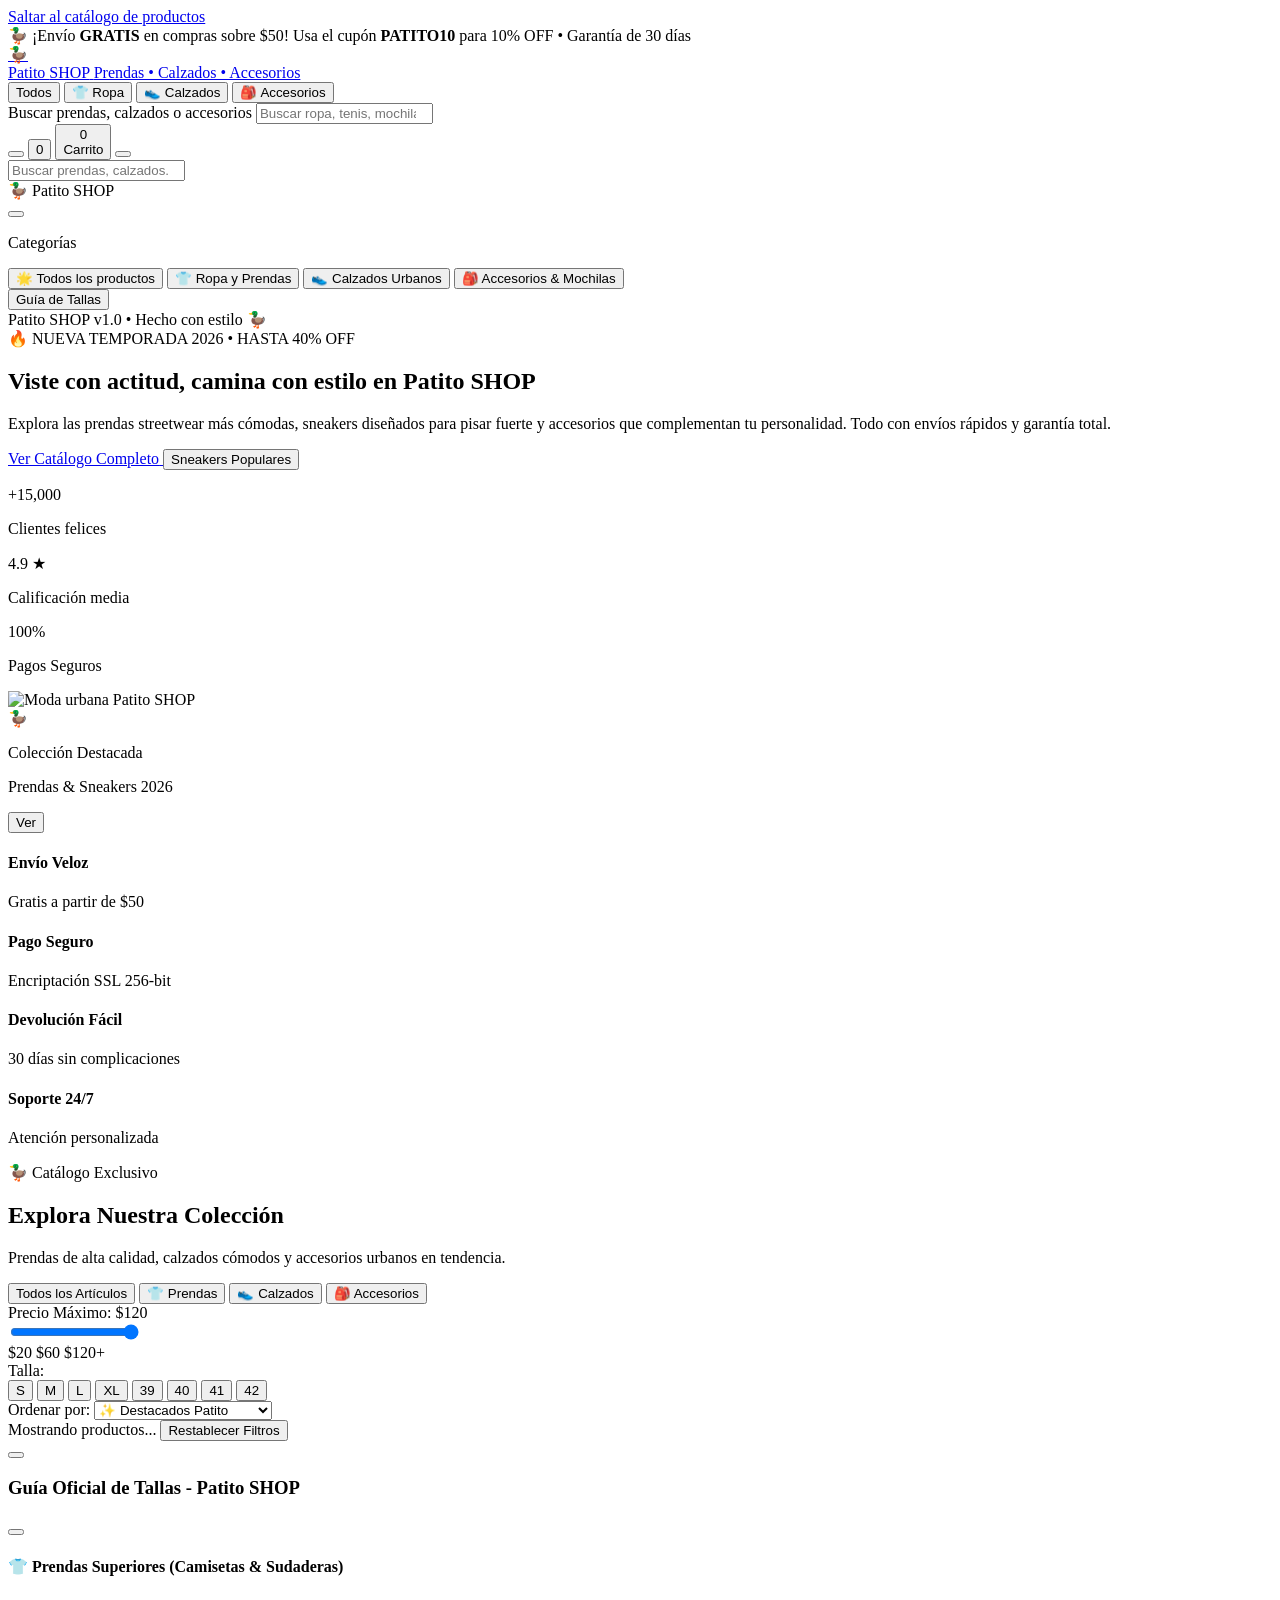
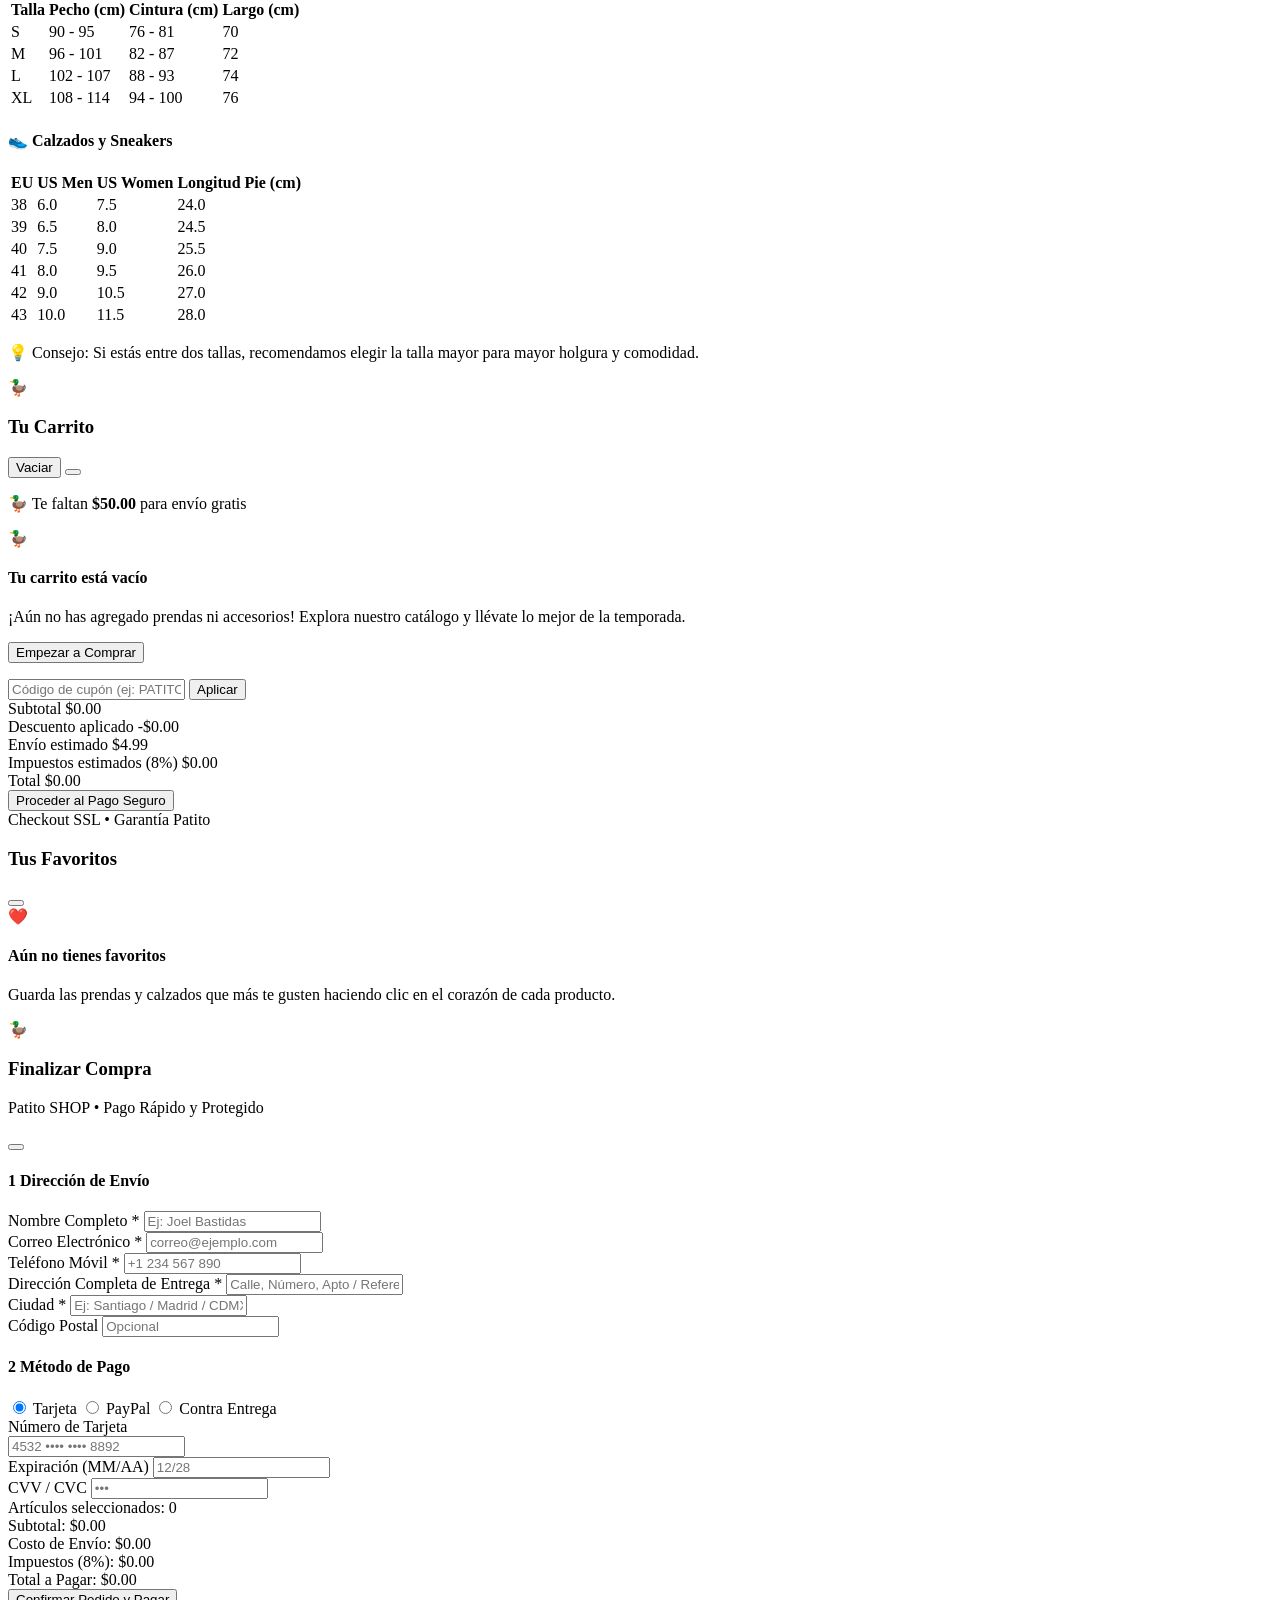
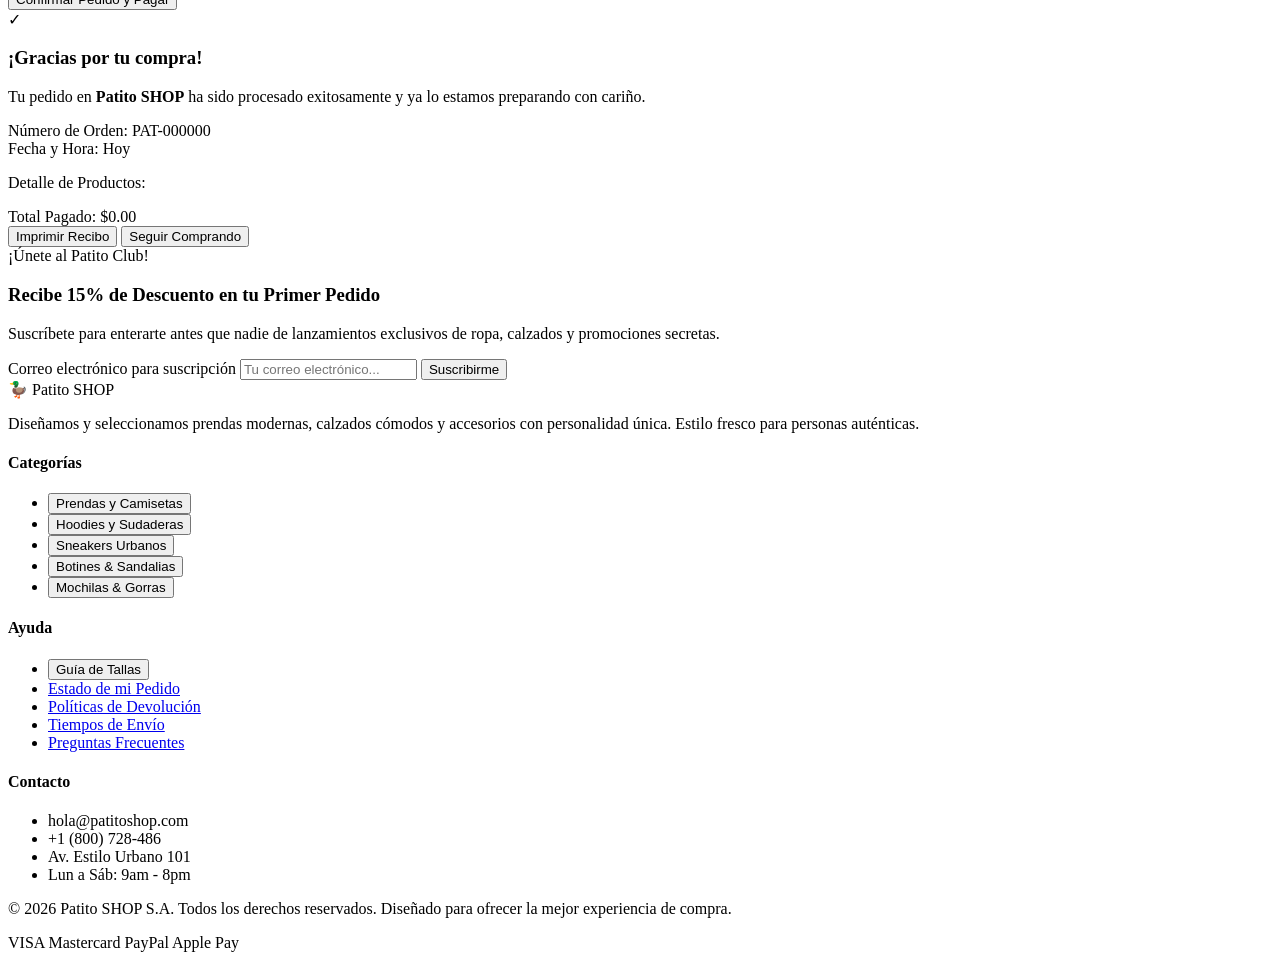
==== index.html @ b453be9c "Add index.html" ====
<!DOCTYPE html>
<html lang="es" class="scroll-smooth">
<head>
  <meta charset="UTF-8">
  <meta name="viewport" content="width=device-width, initial-scale=1.0">
  <title>Patito SHOP | Tienda Oficial de Ropa, Calzados y Accesorios</title>
  <meta name="description" content="Patito SHOP - Tu tienda online moderna, accesible y confiable. Encuentra las mejores prendas, ropa urbana, calzados cómodos y accesorios con envío gratis.">

  <!-- Google Fonts: Plus Jakarta Sans -->
  <link rel="preconnect" href="https://fonts.googleapis.com">
  <link rel="preconnect" href="https://fonts.gstatic.com" crossorigin>
  <link href="https://fonts.googleapis.com/css2?family=Plus+Jakarta+Sans:wght@300;400;500;600;700;800&display=swap" rel="stylesheet">

  <!-- Tailwind CSS CDN con configuración personalizada -->
  <script src="https://cdn.tailwindcss.com"></script>
  <script>
    tailwind.config = {
      darkMode: 'class',
      theme: {
        extend: {
          colors: {
            brand: {
              50: '#fffbeb',
              100: '#fef3c7',
              200: '#fde68a',
              300: '#fcd34d',
              400: '#fbbf24',
              500: '#f59e0b',
              600: '#d97706',
              700: '#b45309',
              800: '#92400e',
              900: '#78350f',
              950: '#451a03'
            }
          },
          fontFamily: {
            sans: ['"Plus Jakarta Sans"', 'system-ui', 'sans-serif']
          }
        }
      }
    }
  </script>

  <!-- Lucide Icons CDN -->
  <script src="https://unpkg.com/lucide@latest"></script>

  <!-- Estilos Customizados -->
  <link rel="stylesheet" href="css/styles.css?v=2">
</head>
<body class="bg-slate-50 dark:bg-slate-950 text-slate-800 dark:text-slate-100 min-h-screen flex flex-col antialiased selection:bg-amber-500 selection:text-slate-950">

  <!-- Enlace de salto para accesibilidad (WCAG) -->
  <a href="#catalogo" class="skip-link">Saltar al catálogo de productos</a>

  <!-- Barra de Anuncios Superior -->
  <aside class="bg-amber-500 text-slate-950 py-2 px-4 text-xs font-black tracking-wide text-center uppercase flex items-center justify-center gap-2 relative z-50 shadow-sm" aria-label="Aviso promocional">
    <span class="inline-block animate-bounce">🦆</span>
    <span>¡Envío <strong>GRATIS</strong> en compras sobre $50! Usa el cupón <strong>PATITO10</strong> para 10% OFF</span>
    <span class="hidden md:inline-block">• Garantía de 30 días</span>
  </aside>

  <!-- Header y Navegación Principal -->
  <header class="sticky top-0 z-40 bg-white/90 dark:bg-slate-900/90 backdrop-blur-md border-b border-slate-200/80 dark:border-slate-800 transition-colors">
    <div class="max-w-7xl mx-auto px-4 sm:px-6 lg:px-8">
      <div class="flex items-center justify-between h-20 gap-4">
        
        <!-- Logo de Marca -->
        <a href="#" class="logo-container flex items-center gap-3 shrink-0 group focus:outline-none focus:ring-2 focus:ring-amber-500 rounded-xl p-1" aria-label="Patito SHOP Inicio">
          <div class="w-11 h-11 rounded-2xl bg-amber-500 flex items-center justify-center text-2xl shadow-lg shadow-amber-500/25 group-hover:scale-105 transition-transform">
            <span class="duck-icon">🦆</span>
          </div>
          <div class="flex flex-col">
            <span class="text-xl font-black tracking-tight text-slate-900 dark:text-white leading-none">
              Patito <span class="text-amber-500">SHOP</span>
            </span>
            <span class="text-[10px] font-bold text-slate-400 dark:text-slate-500 uppercase tracking-widest mt-0.5">
              Prendas • Calzados • Accesorios
            </span>
          </div>
        </a>

        <!-- Enlaces de Navegación de Categorías (Desktop) -->
        <nav class="hidden md:flex items-center gap-1 lg:gap-2" aria-label="Navegación por categorías">
          <button type="button" onclick="setCategoryFilter('all')" class="cat-pill-btn px-4 py-2 rounded-xl text-sm font-bold bg-amber-500 text-slate-950 shadow-sm transition" data-cat="all">
            Todos
          </button>
          <button type="button" onclick="setCategoryFilter('ropa')" class="cat-pill-btn px-4 py-2 rounded-xl text-sm font-semibold text-slate-600 dark:text-slate-300 hover:text-amber-600 dark:hover:text-amber-400 transition" data-cat="ropa">
            👕 Ropa
          </button>
          <button type="button" onclick="setCategoryFilter('calzados')" class="cat-pill-btn px-4 py-2 rounded-xl text-sm font-semibold text-slate-600 dark:text-slate-300 hover:text-amber-600 dark:hover:text-amber-400 transition" data-cat="calzados">
            👟 Calzados
          </button>
          <button type="button" onclick="setCategoryFilter('accesorios')" class="cat-pill-btn px-4 py-2 rounded-xl text-sm font-semibold text-slate-600 dark:text-slate-300 hover:text-amber-600 dark:hover:text-amber-400 transition" data-cat="accesorios">
            🎒 Accesorios
          </button>
        </nav>

        <!-- Barra de Búsqueda Interactiva -->
        <div class="hidden sm:flex items-center flex-1 max-w-xs lg:max-w-sm relative">
          <label for="nav-search-input" class="sr-only">Buscar prendas, calzados o accesorios</label>
          <i data-lucide="search" class="w-4 h-4 text-slate-400 absolute left-3.5 pointer-events-none"></i>
          <input 
            type="search" 
            id="nav-search-input" 
            placeholder="Buscar ropa, tenis, mochilas..." 
            class="w-full pl-10 pr-4 py-2.5 bg-slate-100 dark:bg-slate-800 border-none rounded-xl text-xs md:text-sm text-slate-900 dark:text-white placeholder:text-slate-400 focus:ring-2 focus:ring-amber-500 transition outline-none"
          />
        </div>

        <!-- Acciones: Tema, Favoritos, Carrito, Móvil -->
        <div class="flex items-center gap-2 sm:gap-3">
          
          <!-- Botón Tema Oscuro/Claro -->
          <button 
            type="button" 
            onclick="toggleTheme()" 
            class="w-10 h-10 rounded-xl bg-slate-100 dark:bg-slate-800 text-slate-600 dark:text-slate-300 hover:bg-slate-200 dark:hover:bg-slate-700 flex items-center justify-center transition focus:ring-2 focus:ring-amber-500" 
            aria-label="Cambiar tema claro u oscuro"
          >
            <i data-lucide="moon" class="w-5 h-5 hidden dark:block text-amber-400"></i>
            <i data-lucide="sun" class="w-5 h-5 block dark:hidden text-amber-500"></i>
          </button>

          <!-- Botón Lista de Deseos / Favoritos -->
          <button 
            type="button" 
            onclick="openWishlistDrawer()" 
            class="w-10 h-10 rounded-xl bg-slate-100 dark:bg-slate-800 text-slate-600 dark:text-slate-300 hover:bg-slate-200 dark:hover:bg-slate-700 flex items-center justify-center transition relative focus:ring-2 focus:ring-amber-500" 
            aria-label="Ver lista de favoritos"
          >
            <i data-lucide="heart" class="w-5 h-5"></i>
            <span id="wishlist-count-badge" class="hidden absolute -top-1.5 -right-1.5 bg-rose-500 text-white text-[10px] font-black w-5 h-5 rounded-full items-center justify-center shadow-md">
              0
            </span>
          </button>

          <!-- Botón del Carrito de Compras -->
          <button 
            type="button" 
            onclick="openCartDrawer()" 
            class="flex items-center gap-2.5 px-3.5 py-2.5 rounded-xl bg-amber-500 hover:bg-amber-400 text-slate-950 font-bold text-sm shadow-md shadow-amber-500/20 transition-all hover:scale-105 focus:ring-2 focus:ring-amber-400" 
            aria-label="Abrir carrito de compras"
          >
            <div class="relative">
              <i data-lucide="shopping-bag" class="w-5 h-5"></i>
              <span id="cart-count-badge" class="hidden absolute -top-2 -right-2 bg-slate-950 text-amber-400 text-[10px] font-black w-4 h-4 rounded-full items-center justify-center">
                0
              </span>
            </div>
            <span class="hidden sm:inline">Carrito</span>
          </button>

          <!-- Botón Menú Móvil -->
          <button 
            type="button" 
            onclick="toggleMobileMenu()" 
            class="md:hidden w-10 h-10 rounded-xl bg-slate-100 dark:bg-slate-800 text-slate-700 dark:text-slate-300 flex items-center justify-center hover:bg-slate-200 transition focus:ring-2 focus:ring-amber-500" 
            aria-label="Abrir menú de navegación"
          >
            <i data-lucide="menu" class="w-5 h-5"></i>
          </button>

        </div>
      </div>

      <!-- Barra de búsqueda móvil secundaria -->
      <div class="sm:hidden pb-3">
        <div class="relative">
          <i data-lucide="search" class="w-4 h-4 text-slate-400 absolute left-3.5 top-3 pointer-events-none"></i>
          <input 
            type="search" 
            placeholder="Buscar prendas, calzados..." 
            oninput="AppState.filters.search = this.value; applyFilters();"
            class="w-full pl-10 pr-4 py-2.5 bg-slate-100 dark:bg-slate-800 border-none rounded-xl text-xs text-slate-900 dark:text-white placeholder:text-slate-400 focus:ring-2 focus:ring-amber-500 outline-none"
          />
        </div>
      </div>
    </div>
  </header>

  <!-- Menú Móvil Drawer -->
  <div id="mobile-menu-drawer" class="drawer-backdrop fixed inset-0 z-50 bg-slate-950/60 backdrop-blur-sm" onclick="if(event.target === this) closeMobileMenu();">
    <div class="drawer-panel absolute top-0 right-0 w-80 max-w-full h-full bg-white dark:bg-slate-900 shadow-2xl p-6 flex flex-col">
      <div class="flex items-center justify-between pb-6 border-b border-slate-200 dark:border-slate-800">
        <div class="flex items-center gap-2">
          <span class="text-2xl">🦆</span>
          <span class="font-black text-lg text-slate-900 dark:text-white">Patito SHOP</span>
        </div>
        <button type="button" onclick="closeMobileMenu()" class="w-9 h-9 rounded-xl bg-slate-100 dark:bg-slate-800 flex items-center justify-center text-slate-500 hover:text-slate-900 dark:hover:text-white transition">
          <i data-lucide="x" class="w-5 h-5"></i>
        </button>
      </div>

      <nav class="py-6 space-y-2 flex-1" aria-label="Menú móvil">
        <p class="text-xs font-bold text-slate-400 uppercase tracking-wider mb-2">Categorías</p>
        <button type="button" onclick="setCategoryFilter('all'); closeMobileMenu();" class="w-full flex items-center justify-between p-3 rounded-xl font-bold text-slate-800 dark:text-slate-200 hover:bg-amber-50 dark:hover:bg-slate-800 transition">
          <span>🌟 Todos los productos</span>
          <i data-lucide="chevron-right" class="w-4 h-4 text-slate-400"></i>
        </button>
        <button type="button" onclick="setCategoryFilter('ropa'); closeMobileMenu();" class="w-full flex items-center justify-between p-3 rounded-xl font-bold text-slate-800 dark:text-slate-200 hover:bg-amber-50 dark:hover:bg-slate-800 transition">
          <span>👕 Ropa y Prendas</span>
          <i data-lucide="chevron-right" class="w-4 h-4 text-slate-400"></i>
        </button>
        <button type="button" onclick="setCategoryFilter('calzados'); closeMobileMenu();" class="w-full flex items-center justify-between p-3 rounded-xl font-bold text-slate-800 dark:text-slate-200 hover:bg-amber-50 dark:hover:bg-slate-800 transition">
          <span>👟 Calzados Urbanos</span>
          <i data-lucide="chevron-right" class="w-4 h-4 text-slate-400"></i>
        </button>
        <button type="button" onclick="setCategoryFilter('accesorios'); closeMobileMenu();" class="w-full flex items-center justify-between p-3 rounded-xl font-bold text-slate-800 dark:text-slate-200 hover:bg-amber-50 dark:hover:bg-slate-800 transition">
          <span>🎒 Accesorios & Mochilas</span>
          <i data-lucide="chevron-right" class="w-4 h-4 text-slate-400"></i>
        </button>
      </nav>

      <div class="pt-6 border-t border-slate-200 dark:border-slate-800 space-y-3">
        <button type="button" onclick="openSizeGuideModal(); closeMobileMenu();" class="w-full py-2.5 px-4 rounded-xl text-xs font-bold bg-slate-100 dark:bg-slate-800 text-slate-700 dark:text-slate-300 flex items-center justify-center gap-2">
          <i data-lucide="ruler" class="w-4 h-4"></i> Guía de Tallas
        </button>
        <div class="text-xs text-center text-slate-400">
          Patito SHOP v1.0 • Hecho con estilo 🦆
        </div>
      </div>
    </div>
  </div>

  <!-- HERO SECTION CON BANNER VIBRANTE -->
  <section class="relative overflow-hidden bg-gradient-to-b from-amber-50 via-white to-slate-50 dark:from-slate-900 dark:via-slate-900/90 dark:to-slate-950 py-12 lg:py-20 border-b border-slate-200/60 dark:border-slate-800">
    <div class="max-w-7xl mx-auto px-4 sm:px-6 lg:px-8 relative z-10">
      <div class="grid grid-cols-1 lg:grid-cols-12 gap-12 items-center">
        
        <!-- Contenido Hero -->
        <div class="lg:col-span-7 space-y-6 text-center lg:text-left">
          <div class="inline-flex items-center gap-2 px-4 py-1.5 rounded-full bg-amber-100 dark:bg-amber-950/60 border border-amber-300 dark:border-amber-700 text-amber-800 dark:text-amber-300 text-xs font-black uppercase tracking-wider shadow-sm pulse-badge">
            <span>🔥 NUEVA TEMPORADA 2026</span>
            <span>•</span>
            <span>HASTA 40% OFF</span>
          </div>

          <h1 class="text-4xl sm:text-5xl lg:text-6xl font-black text-slate-900 dark:text-white tracking-tight leading-[1.1]">
            Viste con actitud, camina con estilo en <span class="text-amber-500 underline decoration-wavy decoration-amber-400">Patito SHOP</span>
          </h1>

          <p class="text-base sm:text-lg text-slate-600 dark:text-slate-300 max-w-2xl mx-auto lg:mx-0 leading-relaxed font-normal">
            Explora las prendas streetwear más cómodas, sneakers diseñados para pisar fuerte y accesorios que complementan tu personalidad. Todo con envíos rápidos y garantía total.
          </p>

          <!-- Acciones Rápidas -->
          <div class="flex flex-wrap items-center justify-center lg:justify-start gap-3 sm:gap-4 pt-2">
            <a href="#catalogo" class="px-7 py-4 bg-amber-500 hover:bg-amber-400 text-slate-950 font-black rounded-2xl shadow-xl shadow-amber-500/25 hover:shadow-amber-500/40 hover:-translate-y-0.5 transition-all flex items-center gap-2 text-sm sm:text-base">
              <span>Ver Catálogo Completo</span>
              <i data-lucide="arrow-down" class="w-4 h-4"></i>
            </a>
            <button type="button" onclick="setCategoryFilter('calzados')" class="px-6 py-4 bg-white dark:bg-slate-800 hover:bg-slate-100 dark:hover:bg-slate-700 text-slate-900 dark:text-white font-bold rounded-2xl border border-slate-200 dark:border-slate-700 shadow-sm transition text-sm sm:text-base flex items-center gap-2">
              <span>Sneakers Populares</span>
              <i data-lucide="sparkles" class="w-4 h-4 text-amber-500"></i>
            </button>
          </div>

          <!-- Métricas de Confianza -->
          <div class="pt-6 border-t border-slate-200/80 dark:border-slate-800 grid grid-cols-3 gap-4 max-w-lg mx-auto lg:mx-0">
            <div>
              <p class="text-2xl font-black text-slate-900 dark:text-white">+15,000</p>
              <p class="text-xs text-slate-500 dark:text-slate-400">Clientes felices</p>
            </div>
            <div>
              <p class="text-2xl font-black text-slate-900 dark:text-white">4.9 ★</p>
              <p class="text-xs text-slate-500 dark:text-slate-400">Calificación media</p>
            </div>
            <div>
              <p class="text-2xl font-black text-slate-900 dark:text-white">100%</p>
              <p class="text-xs text-slate-500 dark:text-slate-400">Pagos Seguros</p>
            </div>
          </div>
        </div>

        <!-- Banner Visual / Showcase -->
        <div class="lg:col-span-5 relative">
          <div class="relative mx-auto max-w-md lg:max-w-none">
            <!-- Glow decorativo -->
            <div class="absolute -inset-4 bg-gradient-to-r from-amber-400 to-amber-600 rounded-3xl blur-2xl opacity-20 dark:opacity-30"></div>
            
            <div class="relative rounded-3xl overflow-hidden shadow-2xl border border-white/40 dark:border-slate-700 bg-white dark:bg-slate-800 aspect-[4/5]">
              <img 
                src="https://images.unsplash.com/photo-1515886657613-9f3515b0c78f?auto=format&fit=crop&w=900&q=80" 
                alt="Moda urbana Patito SHOP" 
                class="w-full h-full object-cover"
              >
              
              <!-- Tarjeta flotante interactiva -->
              <div class="absolute bottom-5 inset-x-5 p-4 rounded-2xl glass-panel shadow-xl flex items-center gap-3">
                <div class="w-12 h-12 rounded-xl bg-amber-500 text-slate-950 flex items-center justify-center text-xl shrink-0 font-black">
                  🦆
                </div>
                <div class="flex-1 min-w-0">
                  <p class="text-xs font-bold text-amber-600 dark:text-amber-400 uppercase">Colección Destacada</p>
                  <p class="text-sm font-black text-slate-900 dark:text-white truncate">Prendas & Sneakers 2026</p>
                </div>
                <button type="button" onclick="setCategoryFilter('ropa')" class="px-3 py-1.5 bg-slate-900 dark:bg-white text-white dark:text-slate-900 text-xs font-bold rounded-xl hover:scale-105 transition shrink-0">
                  Ver
                </button>
              </div>
            </div>
          </div>
        </div>

      </div>
    </div>
  </section>

  <!-- BARRA DE BENEFICIOS / PROPUESTAS DE VALOR -->
  <section class="bg-white dark:bg-slate-900 py-8 border-b border-slate-200/80 dark:border-slate-800" aria-label="Beneficios de comprar en Patito SHOP">
    <div class="max-w-7xl mx-auto px-4 sm:px-6 lg:px-8">
      <div class="grid grid-cols-2 md:grid-cols-4 gap-6">
        
        <div class="flex items-center gap-3.5 p-3 rounded-2xl hover:bg-slate-50 dark:hover:bg-slate-800/50 transition">
          <div class="w-12 h-12 rounded-2xl bg-amber-100 dark:bg-amber-950/60 text-amber-600 dark:text-amber-400 flex items-center justify-center shrink-0">
            <i data-lucide="truck" class="w-6 h-6"></i>
          </div>
          <div>
            <h4 class="text-sm font-bold text-slate-900 dark:text-white">Envío Veloz</h4>
            <p class="text-xs text-slate-500 dark:text-slate-400">Gratis a partir de $50</p>
          </div>
        </div>

        <div class="flex items-center gap-3.5 p-3 rounded-2xl hover:bg-slate-50 dark:hover:bg-slate-800/50 transition">
          <div class="w-12 h-12 rounded-2xl bg-emerald-100 dark:bg-emerald-950/60 text-emerald-600 dark:text-emerald-400 flex items-center justify-center shrink-0">
            <i data-lucide="shield-check" class="w-6 h-6"></i>
          </div>
          <div>
            <h4 class="text-sm font-bold text-slate-900 dark:text-white">Pago Seguro</h4>
            <p class="text-xs text-slate-500 dark:text-slate-400">Encriptación SSL 256-bit</p>
          </div>
        </div>

        <div class="flex items-center gap-3.5 p-3 rounded-2xl hover:bg-slate-50 dark:hover:bg-slate-800/50 transition">
          <div class="w-12 h-12 rounded-2xl bg-indigo-100 dark:bg-indigo-950/60 text-indigo-600 dark:text-indigo-400 flex items-center justify-center shrink-0">
            <i data-lucide="rotate-ccw" class="w-6 h-6"></i>
          </div>
          <div>
            <h4 class="text-sm font-bold text-slate-900 dark:text-white">Devolución Fácil</h4>
            <p class="text-xs text-slate-500 dark:text-slate-400">30 días sin complicaciones</p>
          </div>
        </div>

        <div class="flex items-center gap-3.5 p-3 rounded-2xl hover:bg-slate-50 dark:hover:bg-slate-800/50 transition">
          <div class="w-12 h-12 rounded-2xl bg-rose-100 dark:bg-rose-950/60 text-rose-600 dark:text-rose-400 flex items-center justify-center shrink-0">
            <i data-lucide="headphones" class="w-6 h-6"></i>
          </div>
          <div>
            <h4 class="text-sm font-bold text-slate-900 dark:text-white">Soporte 24/7</h4>
            <p class="text-xs text-slate-500 dark:text-slate-400">Atención personalizada</p>
          </div>
        </div>

      </div>
    </div>
  </section>

  <!-- CATÁLOGO PRINCIPAL Y FILTROS -->
  <main id="catalogo" class="flex-1 py-12 max-w-7xl mx-auto px-4 sm:px-6 lg:px-8 w-full">
    
    <!-- Encabezado de Sección -->
    <div class="flex flex-col md:flex-row md:items-end justify-between gap-6 mb-8">
      <div>
        <div class="flex items-center gap-2 text-amber-600 dark:text-amber-400 text-xs font-black uppercase tracking-wider mb-1">
          <span>🦆 Catálogo Exclusivo</span>
        </div>
        <h2 class="text-3xl font-black text-slate-900 dark:text-white tracking-tight">Explora Nuestra Colección</h2>
        <p class="text-sm text-slate-500 dark:text-slate-400 mt-1">Prendas de alta calidad, calzados cómodos y accesorios urbanos en tendencia.</p>
      </div>

      <!-- Barra de Filtros Rápidos de Categoría -->
      <div class="flex flex-wrap items-center gap-2">
        <button type="button" onclick="setCategoryFilter('all')" class="cat-pill-btn px-4 py-2 rounded-xl text-xs sm:text-sm font-bold bg-amber-500 text-slate-950 shadow-sm transition" data-cat="all">
          Todos los Artículos
        </button>
        <button type="button" onclick="setCategoryFilter('ropa')" class="cat-pill-btn px-4 py-2 rounded-xl text-xs sm:text-sm font-semibold bg-white dark:bg-slate-800 text-slate-600 dark:text-slate-300 border border-slate-200 dark:border-slate-700 hover:border-amber-500 transition" data-cat="ropa">
          👕 Prendas
        </button>
        <button type="button" onclick="setCategoryFilter('calzados')" class="cat-pill-btn px-4 py-2 rounded-xl text-xs sm:text-sm font-semibold bg-white dark:bg-slate-800 text-slate-600 dark:text-slate-300 border border-slate-200 dark:border-slate-700 hover:border-amber-500 transition" data-cat="calzados">
          👟 Calzados
        </button>
        <button type="button" onclick="setCategoryFilter('accesorios')" class="cat-pill-btn px-4 py-2 rounded-xl text-xs sm:text-sm font-semibold bg-white dark:bg-slate-800 text-slate-600 dark:text-slate-300 border border-slate-200 dark:border-slate-700 hover:border-amber-500 transition" data-cat="accesorios">
          🎒 Accesorios
        </button>
      </div>
    </div>

    <!-- Barra de Filtros Avanzados (Precio, Tallas, Ordenamiento) -->
    <div class="bg-white dark:bg-slate-900 p-5 rounded-2xl border border-slate-200/80 dark:border-slate-800 mb-8 shadow-sm space-y-4">
      <div class="grid grid-cols-1 md:grid-cols-12 gap-5 items-center">
        
        <!-- Filtro Rango de Precio -->
        <div class="md:col-span-4">
          <div class="flex items-center justify-between text-xs font-bold text-slate-700 dark:text-slate-300 mb-2">
            <span>Precio Máximo:</span>
            <span id="filter-price-value" class="text-amber-600 dark:text-amber-400 font-black text-sm">$120</span>
          </div>
          <input 
            type="range" 
            id="filter-price-slider" 
            min="20" 
            max="120" 
            value="120" 
            step="5" 
            class="w-full accent-amber-500 cursor-pointer"
            aria-label="Filtrar por precio máximo"
          />
          <div class="flex justify-between text-[11px] text-slate-400 mt-1">
            <span>$20</span>
            <span>$60</span>
            <span>$120+</span>
          </div>
        </div>

        <!-- Filtro por Tallas -->
        <div class="md:col-span-5">
          <label class="block text-xs font-bold text-slate-700 dark:text-slate-300 mb-2">Talla:</label>
          <div class="flex flex-wrap gap-1.5">
            <button type="button" onclick="setSizeFilter('S', this)" class="filter-size-btn px-2.5 py-1 rounded-lg border border-slate-200 dark:border-slate-700 text-xs font-semibold hover:border-amber-500 transition">S</button>
            <button type="button" onclick="setSizeFilter('M', this)" class="filter-size-btn px-2.5 py-1 rounded-lg border border-slate-200 dark:border-slate-700 text-xs font-semibold hover:border-amber-500 transition">M</button>
            <button type="button" onclick="setSizeFilter('L', this)" class="filter-size-btn px-2.5 py-1 rounded-lg border border-slate-200 dark:border-slate-700 text-xs font-semibold hover:border-amber-500 transition">L</button>
            <button type="button" onclick="setSizeFilter('XL', this)" class="filter-size-btn px-2.5 py-1 rounded-lg border border-slate-200 dark:border-slate-700 text-xs font-semibold hover:border-amber-500 transition">XL</button>
            <button type="button" onclick="setSizeFilter('39', this)" class="filter-size-btn px-2.5 py-1 rounded-lg border border-slate-200 dark:border-slate-700 text-xs font-semibold hover:border-amber-500 transition">39</button>
            <button type="button" onclick="setSizeFilter('40', this)" class="filter-size-btn px-2.5 py-1 rounded-lg border border-slate-200 dark:border-slate-700 text-xs font-semibold hover:border-amber-500 transition">40</button>
            <button type="button" onclick="setSizeFilter('41', this)" class="filter-size-btn px-2.5 py-1 rounded-lg border border-slate-200 dark:border-slate-700 text-xs font-semibold hover:border-amber-500 transition">41</button>
            <button type="button" onclick="setSizeFilter('42', this)" class="filter-size-btn px-2.5 py-1 rounded-lg border border-slate-200 dark:border-slate-700 text-xs font-semibold hover:border-amber-500 transition">42</button>
          </div>
        </div>

        <!-- Ordenamiento -->
        <div class="md:col-span-3">
          <label for="filter-sort-select" class="block text-xs font-bold text-slate-700 dark:text-slate-300 mb-2">Ordenar por:</label>
          <select 
            id="filter-sort-select" 
            class="w-full px-3 py-2 bg-slate-50 dark:bg-slate-800 border border-slate-200 dark:border-slate-700 rounded-xl text-xs font-semibold text-slate-900 dark:text-white outline-none focus:ring-2 focus:ring-amber-500"
          >
            <option value="featured">✨ Destacados Patito</option>
            <option value="price-asc">💵 Precio: Menor a Mayor</option>
            <option value="price-desc">💎 Precio: Mayor a Menor</option>
            <option value="rating">⭐ Mejor Calificados</option>
            <option value="newest">🆕 Más Nuevos</option>
          </select>
        </div>

      </div>

      <!-- Barra de estado y limpiar filtros -->
      <div class="pt-3 border-t border-slate-100 dark:border-slate-800 flex items-center justify-between text-xs">
        <span id="products-count" class="font-bold text-slate-500 dark:text-slate-400">Mostrando productos...</span>
        <button type="button" onclick="resetFilters()" class="text-amber-600 dark:text-amber-400 font-bold hover:underline flex items-center gap-1">
          <i data-lucide="rotate-ccw" class="w-3.5 h-3.5"></i> Restablecer Filtros
        </button>
      </div>
    </div>

    <!-- CUADRÍCULA DE PRODUCTOS RESPONSIVE -->
    <div id="products-grid" class="grid grid-cols-1 sm:grid-cols-2 lg:grid-cols-3 xl:grid-cols-4 gap-6">
      <!-- Inyectado dinámicamente mediante renderProducts() en app.js -->
    </div>

  </main>

  <!-- MODAL: VISTA RÁPIDA DE PRODUCTO -->
  <div id="quick-view-modal" class="modal-backdrop fixed inset-0 z-50 bg-slate-950/70 backdrop-blur-sm flex items-center justify-center p-4 overflow-y-auto" onclick="if(event.target === this) closeQuickView();" role="dialog" aria-modal="true" aria-labelledby="quick-view-title">
    <div class="modal-container bg-white dark:bg-slate-900 rounded-3xl max-w-4xl w-full p-6 md:p-8 relative shadow-2xl border border-slate-200/80 dark:border-slate-800 my-8">
      
      <!-- Botón de Cerrar Modal -->
      <button 
        type="button" 
        onclick="closeQuickView()" 
        class="absolute top-5 right-5 w-9 h-9 rounded-full bg-slate-100 dark:bg-slate-800 text-slate-500 hover:text-slate-950 dark:hover:text-white flex items-center justify-center transition hover:rotate-90"
        aria-label="Cerrar vista rápida"
      >
        <i data-lucide="x" class="w-5 h-5"></i>
      </button>

      <div id="quick-view-content">
        <!-- Renderizado dinámico en app.js -->
      </div>
    </div>
  </div>

  <!-- MODAL: GUÍA DE TALLAS -->
  <div id="size-guide-modal" class="modal-backdrop fixed inset-0 z-50 bg-slate-950/70 backdrop-blur-sm flex items-center justify-center p-4 overflow-y-auto" onclick="if(event.target === this) closeSizeGuideModal();" role="dialog" aria-modal="true">
    <div class="modal-container bg-white dark:bg-slate-900 rounded-3xl max-w-2xl w-full p-6 md:p-8 relative shadow-2xl border border-slate-200/80 dark:border-slate-800">
      
      <div class="flex items-center justify-between pb-4 border-b border-slate-100 dark:border-slate-800 mb-6">
        <div class="flex items-center gap-2">
          <i data-lucide="ruler" class="w-5 h-5 text-amber-500"></i>
          <h3 class="text-xl font-bold text-slate-900 dark:text-white">Guía Oficial de Tallas - Patito SHOP</h3>
        </div>
        <button type="button" onclick="closeSizeGuideModal()" class="w-8 h-8 rounded-full bg-slate-100 dark:bg-slate-800 text-slate-400 hover:text-slate-900 dark:hover:text-white flex items-center justify-center transition">
          <i data-lucide="x" class="w-4 h-4"></i>
        </button>
      </div>

      <div class="space-y-6 text-xs text-slate-600 dark:text-slate-300">
        <div>
          <h4 class="font-bold text-sm text-slate-900 dark:text-white mb-2">👕 Prendas Superiores (Camisetas & Sudaderas)</h4>
          <div class="overflow-x-auto">
            <table class="w-full text-left border-collapse">
              <thead>
                <tr class="bg-slate-100 dark:bg-slate-800 text-slate-700 dark:text-slate-200">
                  <th class="p-2.5 rounded-l-lg">Talla</th>
                  <th class="p-2.5">Pecho (cm)</th>
                  <th class="p-2.5">Cintura (cm)</th>
                  <th class="p-2.5 rounded-r-lg">Largo (cm)</th>
                </tr>
              </thead>
              <tbody class="divide-y divide-slate-100 dark:divide-slate-800">
                <tr><td class="p-2.5 font-bold">S</td><td class="p-2.5">90 - 95</td><td class="p-2.5">76 - 81</td><td class="p-2.5">70</td></tr>
                <tr><td class="p-2.5 font-bold">M</td><td class="p-2.5">96 - 101</td><td class="p-2.5">82 - 87</td><td class="p-2.5">72</td></tr>
                <tr><td class="p-2.5 font-bold">L</td><td class="p-2.5">102 - 107</td><td class="p-2.5">88 - 93</td><td class="p-2.5">74</td></tr>
                <tr><td class="p-2.5 font-bold">XL</td><td class="p-2.5">108 - 114</td><td class="p-2.5">94 - 100</td><td class="p-2.5">76</td></tr>
              </tbody>
            </table>
          </div>
        </div>

        <div>
          <h4 class="font-bold text-sm text-slate-900 dark:text-white mb-2">👟 Calzados y Sneakers</h4>
          <div class="overflow-x-auto">
            <table class="w-full text-left border-collapse">
              <thead>
                <tr class="bg-slate-100 dark:bg-slate-800 text-slate-700 dark:text-slate-200">
                  <th class="p-2.5 rounded-l-lg">EU</th>
                  <th class="p-2.5">US Men</th>
                  <th class="p-2.5">US Women</th>
                  <th class="p-2.5 rounded-r-lg">Longitud Pie (cm)</th>
                </tr>
              </thead>
              <tbody class="divide-y divide-slate-100 dark:divide-slate-800">
                <tr><td class="p-2.5 font-bold">38</td><td class="p-2.5">6.0</td><td class="p-2.5">7.5</td><td class="p-2.5">24.0</td></tr>
                <tr><td class="p-2.5 font-bold">39</td><td class="p-2.5">6.5</td><td class="p-2.5">8.0</td><td class="p-2.5">24.5</td></tr>
                <tr><td class="p-2.5 font-bold">40</td><td class="p-2.5">7.5</td><td class="p-2.5">9.0</td><td class="p-2.5">25.5</td></tr>
                <tr><td class="p-2.5 font-bold">41</td><td class="p-2.5">8.0</td><td class="p-2.5">9.5</td><td class="p-2.5">26.0</td></tr>
                <tr><td class="p-2.5 font-bold">42</td><td class="p-2.5">9.0</td><td class="p-2.5">10.5</td><td class="p-2.5">27.0</td></tr>
                <tr><td class="p-2.5 font-bold">43</td><td class="p-2.5">10.0</td><td class="p-2.5">11.5</td><td class="p-2.5">28.0</td></tr>
              </tbody>
            </table>
          </div>
        </div>

        <p class="text-[11px] text-slate-400 italic">
          💡 Consejo: Si estás entre dos tallas, recomendamos elegir la talla mayor para mayor holgura y comodidad.
        </p>
      </div>

    </div>
  </div>

  <!-- DRAWER: CARRITO DE COMPRAS INTERACTIVO -->
  <aside id="cart-drawer" class="drawer-backdrop fixed inset-0 z-50 bg-slate-950/60 backdrop-blur-sm" onclick="if(event.target === this) closeCartDrawer();" role="dialog" aria-modal="true" aria-label="Carrito de compras">
    <div class="drawer-panel absolute top-0 right-0 w-full max-w-md h-full bg-slate-50 dark:bg-slate-900 shadow-2xl flex flex-col">
      
      <!-- Encabezado del Carrito -->
      <div class="p-5 bg-white dark:bg-slate-900 border-b border-slate-200/80 dark:border-slate-800 flex items-center justify-between">
        <div class="flex items-center gap-2">
          <div class="w-8 h-8 rounded-lg bg-amber-500 text-slate-950 flex items-center justify-center font-bold">
            🦆
          </div>
          <h3 class="text-lg font-black text-slate-900 dark:text-white">Tu Carrito</h3>
        </div>
        <div class="flex items-center gap-2">
          <button type="button" onclick="clearCart()" class="text-xs text-slate-400 hover:text-rose-500 transition px-2 py-1" title="Vaciar todo">
            Vaciar
          </button>
          <button type="button" onclick="closeCartDrawer()" class="w-8 h-8 rounded-xl bg-slate-100 dark:bg-slate-800 text-slate-500 hover:text-slate-900 dark:hover:text-white flex items-center justify-center transition" aria-label="Cerrar carrito">
            <i data-lucide="x" class="w-4 h-4"></i>
          </button>
        </div>
      </div>

      <!-- Barra de Envío Gratis -->
      <div class="bg-amber-50/80 dark:bg-amber-950/30 px-5 py-3 border-b border-amber-200/50 dark:border-amber-900/50">
        <p id="shipping-progress-text" class="text-xs text-slate-700 dark:text-slate-300 mb-2">
          🦆 Te faltan <strong>$50.00</strong> para envío gratis
        </p>
        <div class="w-full h-2 bg-slate-200 dark:bg-slate-800 rounded-full overflow-hidden">
          <div id="shipping-progress-bar" class="shipping-progress-bar h-full bg-amber-500 rounded-full w-0"></div>
        </div>
      </div>

      <!-- Cuerpo del Carrito: Items o Vacío -->
      <div class="flex-1 overflow-y-auto p-5">
        
        <!-- Estado Vacío -->
        <div id="empty-cart-state" class="py-16 text-center space-y-4">
          <div class="w-20 h-20 mx-auto rounded-full bg-amber-100 dark:bg-amber-950/50 text-amber-500 flex items-center justify-center text-3xl">
            🦆
          </div>
          <h4 class="text-lg font-bold text-slate-900 dark:text-white">Tu carrito está vacío</h4>
          <p class="text-xs text-slate-500 dark:text-slate-400 max-w-xs mx-auto">
            ¡Aún no has agregado prendas ni accesorios! Explora nuestro catálogo y llévate lo mejor de la temporada.
          </p>
          <button type="button" onclick="closeCartDrawer(); setCategoryFilter('all');" class="px-6 py-3 bg-amber-500 hover:bg-amber-400 text-slate-950 font-black rounded-xl text-xs transition shadow-md">
            Empezar a Comprar
          </button>
        </div>

        <!-- Lista de Productos en el Carrito -->
        <ul id="cart-items-container" class="space-y-3 hidden">
          <!-- Renderizado dinámico en app.js -->
        </ul>

      </div>

      <!-- Footer del Carrito con Resumen Financiero y Checkout -->
      <div id="cart-summary-block" class="p-5 bg-white dark:bg-slate-900 border-t border-slate-200/80 dark:border-slate-800 space-y-4 hidden">
        
        <!-- Cupones de Descuento -->
        <div>
          <div class="flex gap-2">
            <input 
              type="text" 
              id="coupon-input" 
              placeholder="Código de cupón (ej: PATITO10)" 
              class="flex-1 px-3 py-2 bg-slate-100 dark:bg-slate-800 border-none rounded-xl text-xs text-slate-900 dark:text-white uppercase placeholder:normal-case focus:ring-2 focus:ring-amber-500 outline-none"
            />
            <button type="button" onclick="applyCouponCode()" class="px-4 py-2 bg-slate-900 dark:bg-slate-700 hover:bg-slate-800 text-white rounded-xl text-xs font-bold transition">
              Aplicar
            </button>
          </div>
          <div id="active-coupon-pill" class="mt-2 hidden"></div>
        </div>

        <!-- Desglose de Precios -->
        <div class="space-y-1.5 text-xs text-slate-600 dark:text-slate-400 pt-2 border-t border-slate-100 dark:border-slate-800">
          <div class="flex justify-between">
            <span>Subtotal</span>
            <span id="cart-subtotal-val" class="font-bold text-slate-900 dark:text-white">$0.00</span>
          </div>
          <div id="cart-discount-row" class="flex justify-between text-emerald-600 dark:text-emerald-400 hidden">
            <span>Descuento aplicado</span>
            <span id="cart-discount-val" class="font-bold">-$0.00</span>
          </div>
          <div class="flex justify-between">
            <span>Envío estimado</span>
            <span id="cart-shipping-val" class="font-bold text-slate-900 dark:text-white">$4.99</span>
          </div>
          <div class="flex justify-between">
            <span>Impuestos estimados (8%)</span>
            <span id="cart-tax-val" class="font-bold text-slate-900 dark:text-white">$0.00</span>
          </div>
          <div class="flex justify-between text-base font-black text-slate-900 dark:text-white pt-2 border-t border-slate-100 dark:border-slate-800">
            <span>Total</span>
            <span id="cart-total-val" class="text-amber-500 text-lg">$0.00</span>
          </div>
        </div>

        <!-- Botón de Pago Principal -->
        <button 
          type="button" 
          onclick="openCheckoutModal()" 
          class="w-full py-4 bg-amber-500 hover:bg-amber-400 text-slate-950 font-black rounded-2xl text-sm transition shadow-lg shadow-amber-500/25 flex items-center justify-center gap-2"
        >
          <i data-lucide="lock" class="w-4 h-4"></i> Proceder al Pago Seguro
        </button>

        <!-- Indicador de Seguridad -->
        <div class="flex items-center justify-center gap-4 text-[11px] text-slate-400">
          <span class="flex items-center gap-1"><i data-lucide="shield-check" class="w-3.5 h-3.5 text-emerald-500"></i> Checkout SSL</span>
          <span>•</span>
          <span class="flex items-center gap-1"><i data-lucide="sparkles" class="w-3.5 h-3.5 text-amber-500"></i> Garantía Patito</span>
        </div>

      </div>

    </div>
  </aside>

  <!-- DRAWER: LISTA DE DESEOS / FAVORITOS -->
  <aside id="wishlist-drawer" class="drawer-backdrop fixed inset-0 z-50 bg-slate-950/60 backdrop-blur-sm" onclick="if(event.target === this) closeWishlistDrawer();" role="dialog" aria-modal="true" aria-label="Lista de deseos">
    <div class="drawer-panel absolute top-0 right-0 w-full max-w-md h-full bg-slate-50 dark:bg-slate-900 shadow-2xl flex flex-col">
      <div class="p-5 bg-white dark:bg-slate-900 border-b border-slate-200/80 dark:border-slate-800 flex items-center justify-between">
        <div class="flex items-center gap-2">
          <i data-lucide="heart" class="w-5 h-5 text-rose-500 fill-rose-500"></i>
          <h3 class="text-lg font-black text-slate-900 dark:text-white">Tus Favoritos</h3>
        </div>
        <button type="button" onclick="closeWishlistDrawer()" class="w-8 h-8 rounded-xl bg-slate-100 dark:bg-slate-800 text-slate-500 hover:text-slate-900 dark:hover:text-white flex items-center justify-center transition">
          <i data-lucide="x" class="w-4 h-4"></i>
        </button>
      </div>

      <div class="flex-1 overflow-y-auto p-5">
        <div id="empty-wishlist-state" class="py-16 text-center space-y-3">
          <div class="w-16 h-16 mx-auto rounded-full bg-rose-50 dark:bg-rose-950/40 text-rose-500 flex items-center justify-center text-2xl">
            ❤️
          </div>
          <h4 class="text-base font-bold text-slate-900 dark:text-white">Aún no tienes favoritos</h4>
          <p class="text-xs text-slate-500 dark:text-slate-400 max-w-xs mx-auto">
            Guarda las prendas y calzados que más te gusten haciendo clic en el corazón de cada producto.
          </p>
        </div>

        <ul id="wishlist-items-container" class="space-y-3 hidden">
          <!-- Renderizado dinámico en app.js -->
        </ul>
      </div>
    </div>
  </aside>

  <!-- MODAL: CHECKOUT INTEGRADO Y PASARELA DE PAGO SIMULADA -->
  <div id="checkout-modal" class="modal-backdrop fixed inset-0 z-50 bg-slate-950/70 backdrop-blur-sm flex items-center justify-center p-4 overflow-y-auto" onclick="if(event.target === this) closeCheckoutModal();" role="dialog" aria-modal="true" aria-labelledby="checkout-modal-title">
    <div class="modal-container bg-white dark:bg-slate-900 rounded-3xl max-w-2xl w-full p-6 md:p-8 relative shadow-2xl border border-slate-200/80 dark:border-slate-800 my-8">
      
      <div class="flex items-center justify-between pb-4 border-b border-slate-100 dark:border-slate-800 mb-6">
        <div class="flex items-center gap-2.5">
          <div class="w-8 h-8 rounded-lg bg-amber-500 text-slate-950 flex items-center justify-center font-bold">
            🦆
          </div>
          <div>
            <h3 id="checkout-modal-title" class="text-xl font-black text-slate-900 dark:text-white">Finalizar Compra</h3>
            <p class="text-xs text-slate-400">Patito SHOP • Pago Rápido y Protegido</p>
          </div>
        </div>
        <button type="button" onclick="closeCheckoutModal()" class="w-8 h-8 rounded-full bg-slate-100 dark:bg-slate-800 text-slate-400 hover:text-slate-900 dark:hover:text-white flex items-center justify-center transition">
          <i data-lucide="x" class="w-4 h-4"></i>
        </button>
      </div>

      <form id="checkout-form" class="space-y-6">
        
        <!-- Paso 1: Datos Personales y Envío -->
        <div>
          <h4 class="text-xs font-black text-slate-900 dark:text-white uppercase tracking-wider mb-3 flex items-center gap-2">
            <span class="w-5 h-5 rounded-full bg-amber-500 text-slate-950 inline-flex items-center justify-center text-[10px]">1</span>
            Dirección de Envío
          </h4>

          <div class="grid grid-cols-1 sm:grid-cols-2 gap-3 text-xs">
            <div class="sm:col-span-2">
              <label for="cust-name" class="block font-bold text-slate-700 dark:text-slate-300 mb-1">Nombre Completo *</label>
              <input type="text" id="cust-name" required placeholder="Ej: Joel Bastidas" class="w-full px-3.5 py-2.5 bg-slate-50 dark:bg-slate-800 border border-slate-200 dark:border-slate-700 rounded-xl outline-none focus:ring-2 focus:ring-amber-500">
            </div>

            <div>
              <label for="cust-email" class="block font-bold text-slate-700 dark:text-slate-300 mb-1">Correo Electrónico *</label>
              <input type="email" id="cust-email" required placeholder="correo@ejemplo.com" class="w-full px-3.5 py-2.5 bg-slate-50 dark:bg-slate-800 border border-slate-200 dark:border-slate-700 rounded-xl outline-none focus:ring-2 focus:ring-amber-500">
            </div>

            <div>
              <label for="cust-phone" class="block font-bold text-slate-700 dark:text-slate-300 mb-1">Teléfono Móvil *</label>
              <input type="tel" id="cust-phone" required placeholder="+1 234 567 890" class="w-full px-3.5 py-2.5 bg-slate-50 dark:bg-slate-800 border border-slate-200 dark:border-slate-700 rounded-xl outline-none focus:ring-2 focus:ring-amber-500">
            </div>

            <div class="sm:col-span-2">
              <label for="cust-address" class="block font-bold text-slate-700 dark:text-slate-300 mb-1">Dirección Completa de Entrega *</label>
              <input type="text" id="cust-address" required placeholder="Calle, Número, Apto / Referencia" class="w-full px-3.5 py-2.5 bg-slate-50 dark:bg-slate-800 border border-slate-200 dark:border-slate-700 rounded-xl outline-none focus:ring-2 focus:ring-amber-500">
            </div>

            <div>
              <label for="cust-city" class="block font-bold text-slate-700 dark:text-slate-300 mb-1">Ciudad *</label>
              <input type="text" id="cust-city" required placeholder="Ej: Santiago / Madrid / CDMX" class="w-full px-3.5 py-2.5 bg-slate-50 dark:bg-slate-800 border border-slate-200 dark:border-slate-700 rounded-xl outline-none focus:ring-2 focus:ring-amber-500">
            </div>

            <div>
              <label for="cust-zip" class="block font-bold text-slate-700 dark:text-slate-300 mb-1">Código Postal</label>
              <input type="text" id="cust-zip" placeholder="Opcional" class="w-full px-3.5 py-2.5 bg-slate-50 dark:bg-slate-800 border border-slate-200 dark:border-slate-700 rounded-xl outline-none focus:ring-2 focus:ring-amber-500">
            </div>
          </div>
        </div>

        <!-- Paso 2: Método de Pago Seguro -->
        <div>
          <h4 class="text-xs font-black text-slate-900 dark:text-white uppercase tracking-wider mb-3 flex items-center gap-2">
            <span class="w-5 h-5 rounded-full bg-amber-500 text-slate-950 inline-flex items-center justify-center text-[10px]">2</span>
            Método de Pago
          </h4>

          <div class="grid grid-cols-3 gap-2 mb-4 text-xs">
            <label class="flex flex-col items-center justify-center p-3 rounded-xl border-2 border-amber-500 bg-amber-50/50 dark:bg-amber-950/20 cursor-pointer font-bold text-center">
              <input type="radio" name="payment_method" value="card" checked class="sr-only">
              <i data-lucide="credit-card" class="w-5 h-5 text-amber-500 mb-1"></i>
              <span>Tarjeta</span>
            </label>
            <label class="flex flex-col items-center justify-center p-3 rounded-xl border border-slate-200 dark:border-slate-700 hover:border-amber-500 cursor-pointer font-bold text-center text-slate-600 dark:text-slate-300">
              <input type="radio" name="payment_method" value="paypal" class="sr-only">
              <i data-lucide="wallet" class="w-5 h-5 text-indigo-500 mb-1"></i>
              <span>PayPal</span>
            </label>
            <label class="flex flex-col items-center justify-center p-3 rounded-xl border border-slate-200 dark:border-slate-700 hover:border-amber-500 cursor-pointer font-bold text-center text-slate-600 dark:text-slate-300">
              <input type="radio" name="payment_method" value="cash" class="sr-only">
              <i data-lucide="banknote" class="w-5 h-5 text-emerald-500 mb-1"></i>
              <span>Contra Entrega</span>
            </label>
          </div>

          <!-- Campos simulados de Tarjeta -->
          <div class="space-y-3 bg-slate-50 dark:bg-slate-800/60 p-4 rounded-2xl border border-slate-200 dark:border-slate-700 text-xs">
            <div>
              <label for="card-num" class="block font-bold text-slate-700 dark:text-slate-300 mb-1">Número de Tarjeta</label>
              <div class="relative">
                <input type="text" id="card-num" maxlength="19" placeholder="4532 •••• •••• 8892" class="w-full px-3.5 py-2 bg-white dark:bg-slate-900 border border-slate-200 dark:border-slate-700 rounded-xl outline-none font-mono">
                <i data-lucide="lock" class="w-3.5 h-3.5 text-slate-400 absolute right-3 top-2.5"></i>
              </div>
            </div>

            <div class="grid grid-cols-2 gap-3">
              <div>
                <label for="card-exp" class="block font-bold text-slate-700 dark:text-slate-300 mb-1">Expiración (MM/AA)</label>
                <input type="text" id="card-exp" maxlength="5" placeholder="12/28" class="w-full px-3.5 py-2 bg-white dark:bg-slate-900 border border-slate-200 dark:border-slate-700 rounded-xl outline-none font-mono">
              </div>
              <div>
                <label for="card-cvv" class="block font-bold text-slate-700 dark:text-slate-300 mb-1">CVV / CVC</label>
                <input type="password" id="card-cvv" maxlength="4" placeholder="•••" class="w-full px-3.5 py-2 bg-white dark:bg-slate-900 border border-slate-200 dark:border-slate-700 rounded-xl outline-none font-mono">
              </div>
            </div>
          </div>
        </div>

        <!-- Resumen del Pedido en Checkout -->
        <div class="p-4 rounded-2xl bg-slate-100 dark:bg-slate-800 space-y-2 text-xs">
          <div class="flex justify-between text-slate-500 dark:text-slate-400">
            <span>Artículos seleccionados:</span>
            <span id="checkout-items-count" class="font-bold text-slate-800 dark:text-slate-200">0</span>
          </div>
          <div class="flex justify-between text-slate-500 dark:text-slate-400">
            <span>Subtotal:</span>
            <span id="checkout-subtotal" class="font-bold text-slate-800 dark:text-slate-200">$0.00</span>
          </div>
          <div class="flex justify-between text-slate-500 dark:text-slate-400">
            <span>Costo de Envío:</span>
            <span id="checkout-shipping" class="font-bold text-slate-800 dark:text-slate-200">$0.00</span>
          </div>
          <div class="flex justify-between text-slate-500 dark:text-slate-400">
            <span>Impuestos (8%):</span>
            <span id="checkout-tax" class="font-bold text-slate-800 dark:text-slate-200">$0.00</span>
          </div>
          <div class="flex justify-between text-sm font-black text-slate-900 dark:text-white pt-2 border-t border-slate-200 dark:border-slate-700">
            <span>Total a Pagar:</span>
            <span id="checkout-total" class="text-amber-500 text-base">$0.00</span>
          </div>
        </div>

        <!-- Botón Enviar Pedido -->
        <button 
          type="submit" 
          id="checkout-submit-btn" 
          class="w-full py-4 bg-amber-500 hover:bg-amber-400 text-slate-950 font-black rounded-2xl text-sm transition shadow-lg shadow-amber-500/25 flex items-center justify-center gap-2"
        >
          <i data-lucide="check-circle" class="w-4 h-4"></i> Confirmar Pedido y Pagar
        </button>

      </form>
    </div>
  </div>

  <!-- MODAL: CONFIRMACIÓN Y COMPROBANTE DE COMPRA (ORDEN EXITOSA) -->
  <div id="order-success-modal" class="modal-backdrop fixed inset-0 z-50 bg-slate-950/80 backdrop-blur-md flex items-center justify-center p-4 overflow-y-auto" role="dialog" aria-modal="true">
    <div id="confetti-container" class="pointer-events-none absolute inset-0 overflow-hidden"></div>
    
    <div class="modal-container bg-white dark:bg-slate-900 rounded-3xl max-w-lg w-full p-6 md:p-8 relative shadow-2xl border border-slate-200 dark:border-slate-800 text-center my-8">
      
      <!-- Contenido Imprimible de Comprobante -->
      <div id="order-receipt-content" class="space-y-4">
        <div class="w-20 h-20 mx-auto rounded-full bg-emerald-100 dark:bg-emerald-950/60 text-emerald-500 flex items-center justify-center text-4xl shadow-lg shadow-emerald-500/20">
          ✓
        </div>

        <h3 class="text-2xl font-black text-slate-900 dark:text-white">¡Gracias por tu compra!</h3>
        <p class="text-xs text-slate-500 dark:text-slate-400">
          Tu pedido en <strong>Patito SHOP</strong> ha sido procesado exitosamente y ya lo estamos preparando con cariño.
        </p>

        <!-- Caja de Resumen -->
        <div class="bg-slate-50 dark:bg-slate-800/80 rounded-2xl p-4 text-left border border-slate-200 dark:border-slate-700 space-y-3">
          <div class="flex justify-between items-center text-xs pb-2 border-b border-slate-200 dark:border-slate-700">
            <span class="text-slate-500">Número de Orden:</span>
            <span id="order-number-display" class="font-black text-amber-600 dark:text-amber-400 font-mono">PAT-000000</span>
          </div>
          
          <div class="flex justify-between items-center text-xs pb-2 border-b border-slate-200 dark:border-slate-700">
            <span class="text-slate-500">Fecha y Hora:</span>
            <span id="order-date-display" class="font-medium text-slate-700 dark:text-slate-300">Hoy</span>
          </div>

          <div id="order-customer-info" class="text-xs">
            <!-- Datos del cliente inyectados por app.js -->
          </div>

          <div class="pt-2">
            <p class="text-xs font-bold text-slate-700 dark:text-slate-300 mb-1">Detalle de Productos:</p>
            <div id="order-items-summary" class="space-y-1">
              <!-- Items inyectados -->
            </div>
          </div>

          <div class="flex justify-between items-center text-sm font-black text-slate-900 dark:text-white pt-2 border-t border-slate-200 dark:border-slate-700">
            <span>Total Pagado:</span>
            <span id="order-total-display" class="text-amber-500 text-base">$0.00</span>
          </div>
        </div>
      </div>

      <!-- Acciones Finales -->
      <div class="pt-4 flex flex-col sm:flex-row gap-3">
        <button type="button" onclick="window.print()" class="flex-1 py-3 px-4 bg-slate-100 dark:bg-slate-800 hover:bg-slate-200 dark:hover:bg-slate-700 text-slate-800 dark:text-slate-200 font-bold rounded-xl text-xs transition flex items-center justify-center gap-2">
          <i data-lucide="printer" class="w-4 h-4"></i> Imprimir Recibo
        </button>
        <button type="button" onclick="closeOrderSuccessModal()" class="flex-1 py-3 px-4 bg-amber-500 hover:bg-amber-400 text-slate-950 font-black rounded-xl text-xs transition shadow-md flex items-center justify-center gap-2">
          <i data-lucide="shopping-bag" class="w-4 h-4"></i> Seguir Comprando
        </button>
      </div>

    </div>
  </div>

  <!-- CONTENEDOR DE TOAST NOTIFICATIONS ACCESIBLES -->
  <div id="toast-container" class="fixed bottom-6 right-6 z-50 flex flex-col gap-2.5 pointer-events-none" aria-live="polite"></div>

  <!-- FOOTER MODERNO Y COMPLETO -->
  <footer class="bg-slate-900 text-slate-300 pt-16 pb-12 border-t border-slate-800">
    <div class="max-w-7xl mx-auto px-4 sm:px-6 lg:px-8">
      
      <!-- Newsletter Section -->
      <div class="bg-gradient-to-r from-amber-500 to-amber-600 rounded-3xl p-8 mb-16 text-slate-950 shadow-xl flex flex-col md:flex-row items-center justify-between gap-6">
        <div class="space-y-2 text-center md:text-left">
          <span class="inline-block px-3 py-1 bg-slate-950 text-amber-400 rounded-full text-xs font-black uppercase tracking-wider">
            ¡Únete al Patito Club!
          </span>
          <h3 class="text-2xl sm:text-3xl font-black tracking-tight text-slate-950">
            Recibe 15% de Descuento en tu Primer Pedido
          </h3>
          <p class="text-xs sm:text-sm text-amber-950 font-medium max-w-md">
            Suscríbete para enterarte antes que nadie de lanzamientos exclusivos de ropa, calzados y promociones secretas.
          </p>
        </div>

        <form id="newsletter-form" class="w-full md:w-auto flex flex-col sm:flex-row gap-2 max-w-md">
          <label for="newsletter-email" class="sr-only">Correo electrónico para suscripción</label>
          <input 
            type="email" 
            id="newsletter-email" 
            required 
            placeholder="Tu correo electrónico..." 
            class="px-4 py-3 rounded-xl bg-white text-slate-900 text-xs sm:text-sm placeholder:text-slate-400 focus:outline-none focus:ring-2 focus:ring-slate-950 shrink-0 w-full sm:w-64"
          />
          <button type="submit" class="px-6 py-3 bg-slate-950 hover:bg-slate-800 text-amber-400 font-black rounded-xl text-xs sm:text-sm transition shrink-0">
            Suscribirme
          </button>
        </form>
      </div>

      <!-- Columnas del Footer -->
      <div class="grid grid-cols-1 md:grid-cols-2 lg:grid-cols-5 gap-10 pb-12 border-b border-slate-800 text-xs">
        
        <!-- Marca y Misión -->
        <div class="lg:col-span-2 space-y-4">
          <div class="flex items-center gap-3">
            <span class="text-3xl">🦆</span>
            <span class="text-xl font-black text-white">Patito <span class="text-amber-500">SHOP</span></span>
          </div>
          <p class="text-slate-400 leading-relaxed max-w-sm">
            Diseñamos y seleccionamos prendas modernas, calzados cómodos y accesorios con personalidad única. Estilo fresco para personas auténticas.
          </p>
          <div class="flex items-center gap-3 pt-2">
            <a href="#" class="w-9 h-9 rounded-xl bg-slate-800 hover:bg-amber-500 hover:text-slate-950 text-slate-300 flex items-center justify-center transition" aria-label="Instagram">
              <i data-lucide="instagram" class="w-4 h-4"></i>
            </a>
            <a href="#" class="w-9 h-9 rounded-xl bg-slate-800 hover:bg-amber-500 hover:text-slate-950 text-slate-300 flex items-center justify-center transition" aria-label="Facebook">
              <i data-lucide="facebook" class="w-4 h-4"></i>
            </a>
            <a href="#" class="w-9 h-9 rounded-xl bg-slate-800 hover:bg-amber-500 hover:text-slate-950 text-slate-300 flex items-center justify-center transition" aria-label="Twitter">
              <i data-lucide="twitter" class="w-4 h-4"></i>
            </a>
          </div>
        </div>

        <!-- Categorías -->
        <div class="space-y-3">
          <h4 class="font-black text-white uppercase tracking-wider text-sm">Categorías</h4>
          <ul class="space-y-2 text-slate-400">
            <li><button type="button" onclick="setCategoryFilter('ropa')" class="hover:text-amber-400 transition">Prendas y Camisetas</button></li>
            <li><button type="button" onclick="setCategoryFilter('ropa')" class="hover:text-amber-400 transition">Hoodies y Sudaderas</button></li>
            <li><button type="button" onclick="setCategoryFilter('calzados')" class="hover:text-amber-400 transition">Sneakers Urbanos</button></li>
            <li><button type="button" onclick="setCategoryFilter('calzados')" class="hover:text-amber-400 transition">Botines & Sandalias</button></li>
            <li><button type="button" onclick="setCategoryFilter('accesorios')" class="hover:text-amber-400 transition">Mochilas & Gorras</button></li>
          </ul>
        </div>

        <!-- Ayuda y Soporte -->
        <div class="space-y-3">
          <h4 class="font-black text-white uppercase tracking-wider text-sm">Ayuda</h4>
          <ul class="space-y-2 text-slate-400">
            <li><button type="button" onclick="openSizeGuideModal()" class="hover:text-amber-400 transition">Guía de Tallas</button></li>
            <li><a href="#catalogo" class="hover:text-amber-400 transition">Estado de mi Pedido</a></li>
            <li><a href="#catalogo" class="hover:text-amber-400 transition">Políticas de Devolución</a></li>
            <li><a href="#catalogo" class="hover:text-amber-400 transition">Tiempos de Envío</a></li>
            <li><a href="#catalogo" class="hover:text-amber-400 transition">Preguntas Frecuentes</a></li>
          </ul>
        </div>

        <!-- Contacto Directo -->
        <div class="space-y-3">
          <h4 class="font-black text-white uppercase tracking-wider text-sm">Contacto</h4>
          <ul class="space-y-2.5 text-slate-400">
            <li class="flex items-center gap-2">
              <i data-lucide="mail" class="w-4 h-4 text-amber-500"></i>
              <span>hola@patitoshop.com</span>
            </li>
            <li class="flex items-center gap-2">
              <i data-lucide="phone" class="w-4 h-4 text-amber-500"></i>
              <span>+1 (800) 728-486</span>
            </li>
            <li class="flex items-center gap-2">
              <i data-lucide="map-pin" class="w-4 h-4 text-amber-500"></i>
              <span>Av. Estilo Urbano 101</span>
            </li>
            <li class="flex items-center gap-2 text-emerald-400 font-bold">
              <i data-lucide="clock" class="w-4 h-4"></i>
              <span>Lun a Sáb: 9am - 8pm</span>
            </li>
          </ul>
        </div>

      </div>

      <!-- Copyright y Métodos de Pago Aceptados -->
      <div class="pt-8 flex flex-col md:flex-row items-center justify-between gap-4 text-xs text-slate-500">
        <p>© 2026 Patito SHOP S.A. Todos los derechos reservados. Diseñado para ofrecer la mejor experiencia de compra.</p>
        <div class="flex items-center gap-3">
          <span class="px-2.5 py-1 bg-slate-800 rounded font-bold text-slate-300">VISA</span>
          <span class="px-2.5 py-1 bg-slate-800 rounded font-bold text-slate-300">Mastercard</span>
          <span class="px-2.5 py-1 bg-slate-800 rounded font-bold text-slate-300">PayPal</span>
          <span class="px-2.5 py-1 bg-slate-800 rounded font-bold text-slate-300">Apple Pay</span>
        </div>
      </div>

    </div>
  </footer>

  <!-- Scripts de la Aplicación -->
  <script src="js/products.js"></script>
  <script src="js/app.js"></script>
</body>
</html>
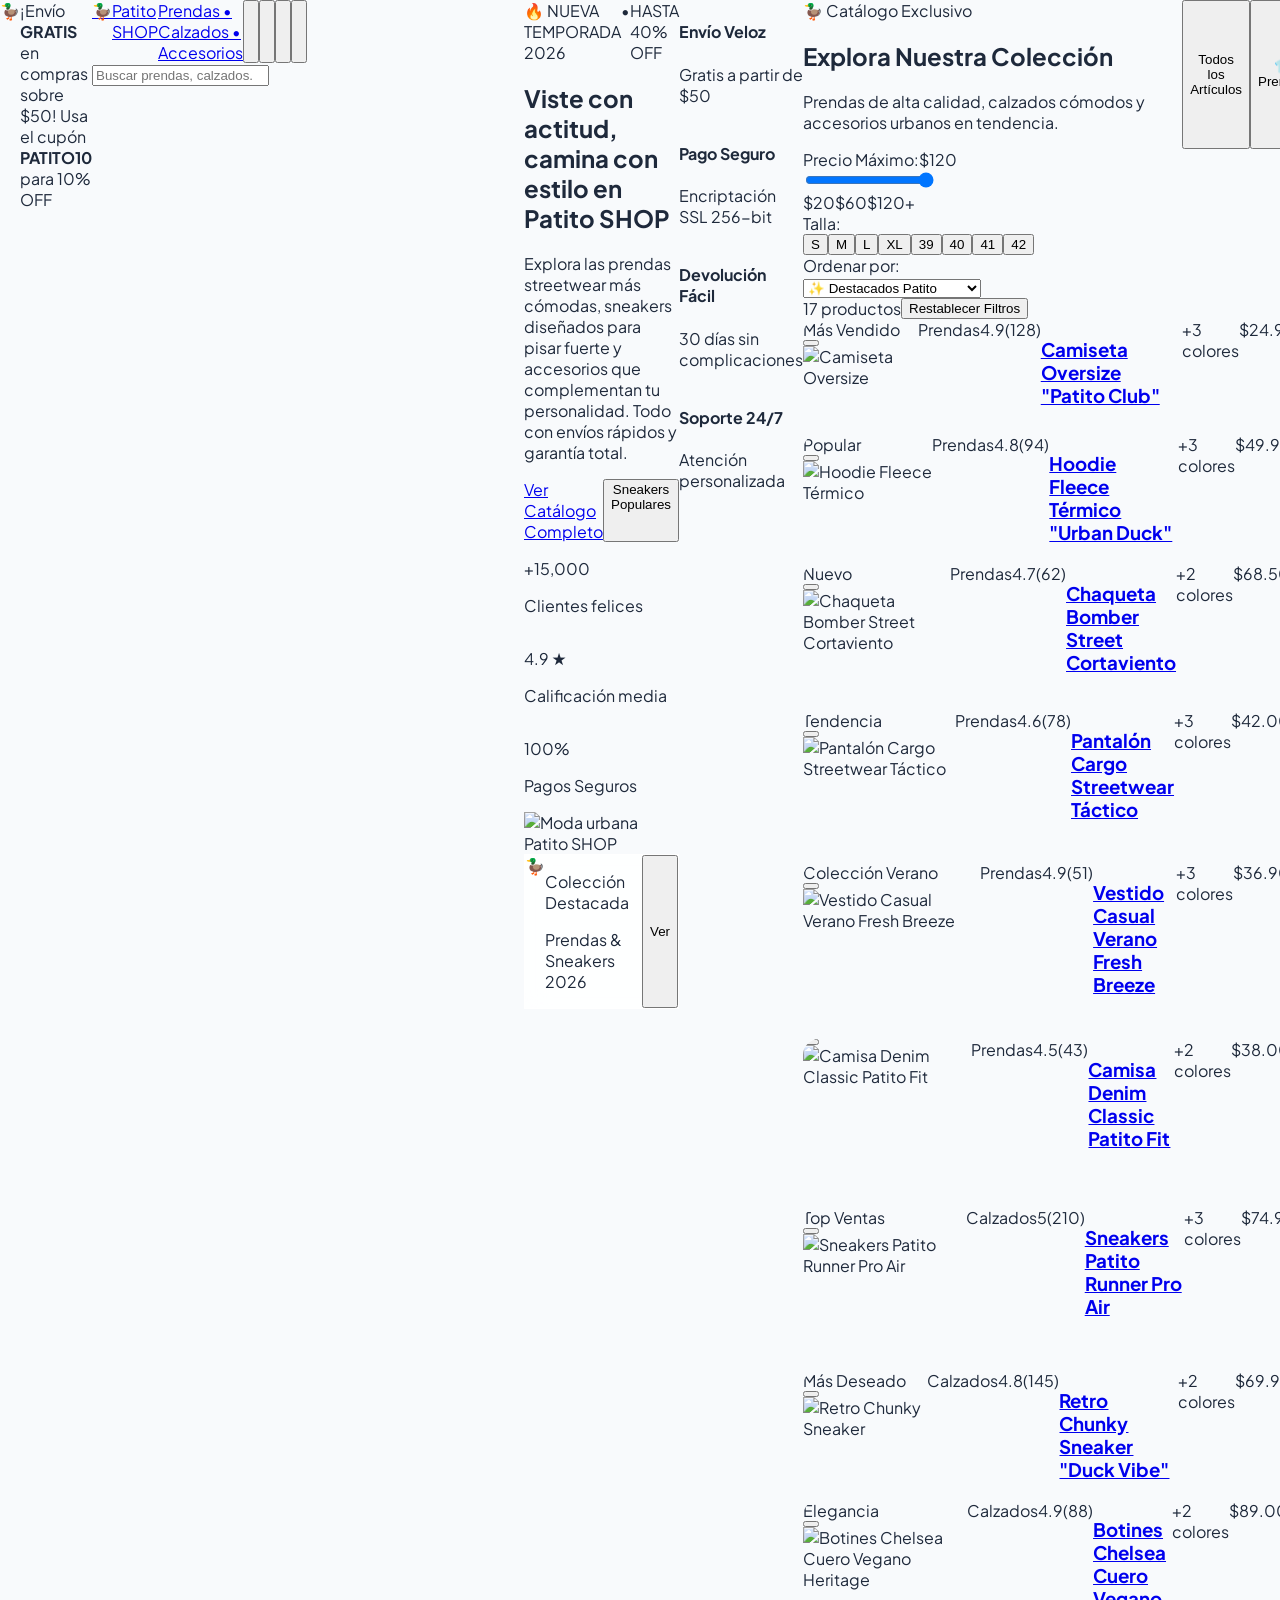
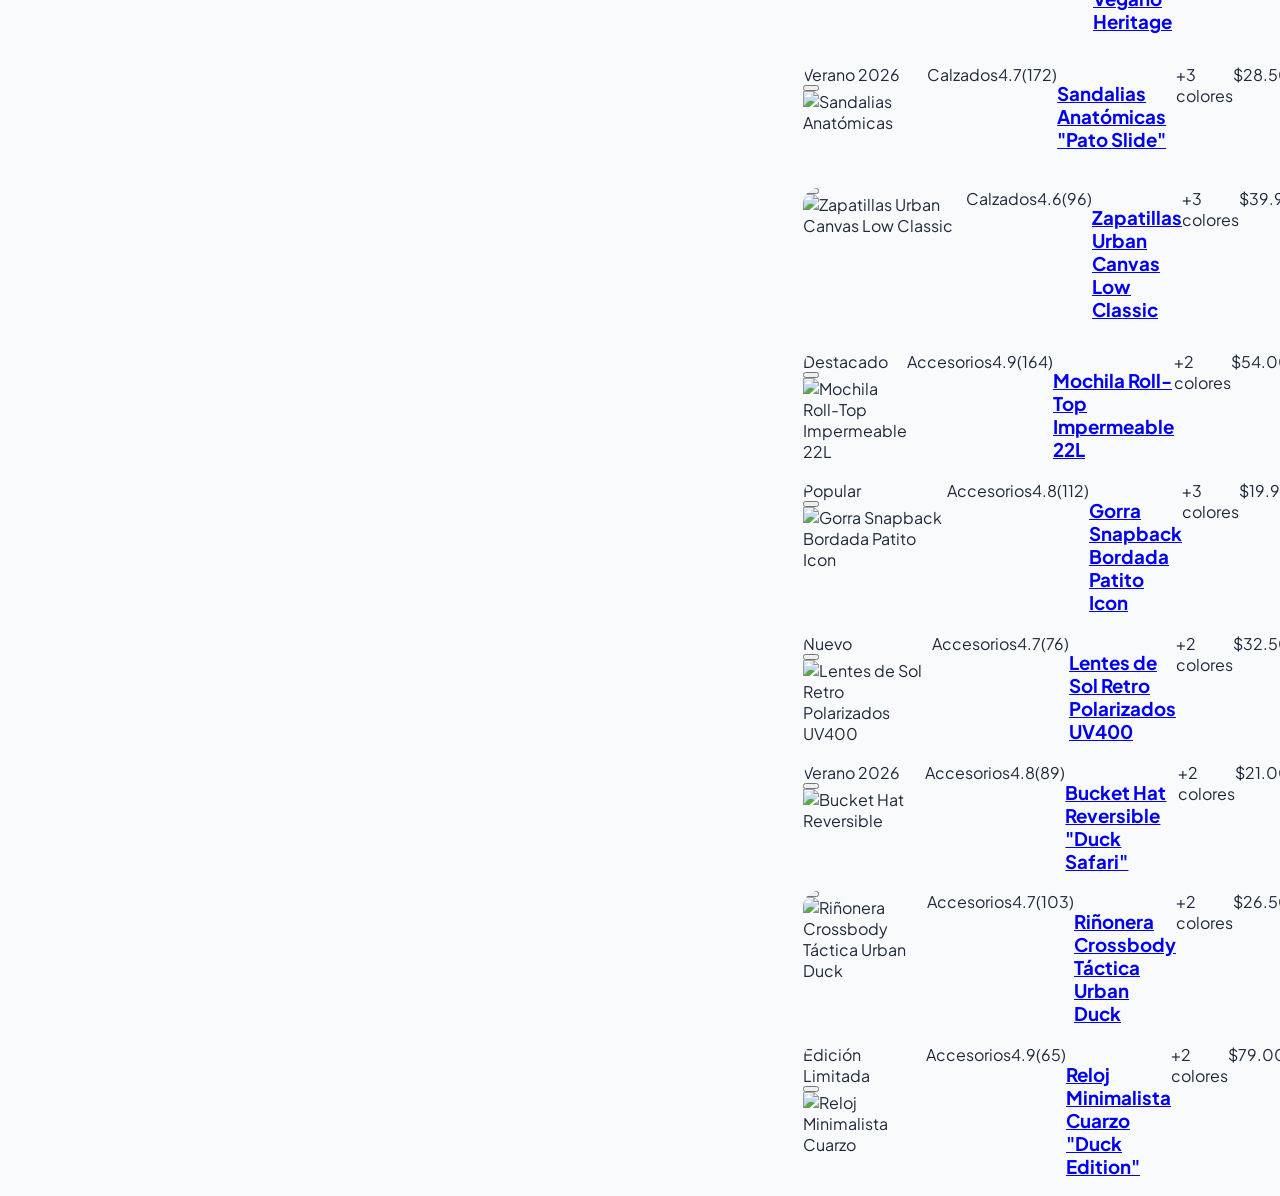
==== commit f0538e58: "Update index.html - add admin panel and store config" ====
--- a/index.html
+++ b/index.html
@@ -55,7 +55,7 @@
   <!-- Barra de Anuncios Superior -->
   <aside class="bg-amber-500 text-slate-950 py-2 px-4 text-xs font-black tracking-wide text-center uppercase flex items-center justify-center gap-2 relative z-50 shadow-sm" aria-label="Aviso promocional">
     <span class="inline-block animate-bounce">🦆</span>
-    <span>¡Envío <strong>GRATIS</strong> en compras sobre $50! Usa el cupón <strong>PATITO10</strong> para 10% OFF</span>
+    <span id="announcement-bar-text">¡Envío <strong>GRATIS</strong> en compras sobre $50! Usa el cupón <strong>PATITO10</strong> para 10% OFF</span>
     <span class="hidden md:inline-block">• Garantía de 30 días</span>
   </aside>
 
@@ -120,6 +120,16 @@
             <i data-lucide="moon" class="w-5 h-5 hidden dark:block text-amber-400"></i>
             <i data-lucide="sun" class="w-5 h-5 block dark:hidden text-amber-500"></i>
           </button>
+
+          <!-- Botón Acceso Admin -->
+          <a 
+            href="admin.html" 
+            class="flex items-center gap-1.5 px-3 py-2 rounded-xl bg-slate-100 dark:bg-slate-800 hover:bg-amber-500 dark:hover:bg-amber-500 text-slate-700 dark:text-slate-300 hover:text-slate-950 dark:hover:text-slate-950 font-bold text-xs transition shadow-sm"
+            title="Panel de Administración"
+          >
+            <i data-lucide="shield-check" class="w-4 h-4 text-amber-500"></i>
+            <span class="hidden lg:inline">Admin</span>
+          </a>
 
           <!-- Botón Lista de Deseos / Favoritos -->
           <button 
@@ -987,7 +997,7 @@
             <li><a href="#catalogo" class="hover:text-amber-400 transition">Estado de mi Pedido</a></li>
             <li><a href="#catalogo" class="hover:text-amber-400 transition">Políticas de Devolución</a></li>
             <li><a href="#catalogo" class="hover:text-amber-400 transition">Tiempos de Envío</a></li>
-            <li><a href="#catalogo" class="hover:text-amber-400 transition">Preguntas Frecuentes</a></li>
+            <li><a href="admin.html" class="inline-flex items-center gap-1.5 text-amber-400 hover:text-amber-300 font-bold transition"><i data-lucide="settings" class="w-3.5 h-3.5"></i> Panel de Administración</a></li>
           </ul>
         </div>
 
@@ -997,19 +1007,19 @@
           <ul class="space-y-2.5 text-slate-400">
             <li class="flex items-center gap-2">
               <i data-lucide="mail" class="w-4 h-4 text-amber-500"></i>
-              <span>hola@patitoshop.com</span>
+              <span id="footer-email">hola@patitoshop.com</span>
             </li>
             <li class="flex items-center gap-2">
               <i data-lucide="phone" class="w-4 h-4 text-amber-500"></i>
-              <span>+1 (800) 728-486</span>
+              <span id="footer-phone">+1 (800) 728-486</span>
             </li>
             <li class="flex items-center gap-2">
               <i data-lucide="map-pin" class="w-4 h-4 text-amber-500"></i>
-              <span>Av. Estilo Urbano 101</span>
+              <span id="footer-address">Av. Estilo Urbano 101</span>
             </li>
             <li class="flex items-center gap-2 text-emerald-400 font-bold">
               <i data-lucide="clock" class="w-4 h-4"></i>
-              <span>Lun a Sáb: 9am - 8pm</span>
+              <span id="footer-hours">Lun a Sáb: 9am - 8pm</span>
             </li>
           </ul>
         </div>
--- a/css/styles.css
+++ b/css/styles.css
@@ -0,0 +1,368 @@
+/* ==========================================================================
+   PATITO SHOP - ESTILOS PERSONALIZADOS Y SISTEMA DE DISEÑO
+   ========================================================================== */
+
+:root {
+  --primary: #f59e0b;
+  --primary-hover: #d97706;
+  --primary-light: #fef3c7;
+  --primary-dark: #b45309;
+  --accent: #6366f1;
+  --accent-hover: #4f46e5;
+  --dark: #0f172a;
+  --surface: #ffffff;
+  --surface-alt: #f8fafc;
+  --text-main: #1e293b;
+  --text-muted: #64748b;
+  --border: #e2e8f0;
+  --radius-sm: 8px;
+  --radius-md: 14px;
+  --radius-lg: 20px;
+  --radius-full: 9999px;
+  --shadow-sm: 0 1px 2px 0 rgb(0 0 0 / 0.05);
+  --shadow-md: 0 4px 6px -1px rgb(0 0 0 / 0.1), 0 2px 4px -2px rgb(0 0 0 / 0.1);
+  --shadow-lg: 0 10px 15px -3px rgb(0 0 0 / 0.1), 0 4px 6px -4px rgb(0 0 0 / 0.1);
+  --shadow-xl: 0 20px 25px -5px rgb(0 0 0 / 0.1), 0 8px 10px -6px rgb(0 0 0 / 0.1);
+  --transition-fast: 150ms cubic-bezier(0.4, 0, 0.2, 1);
+  --transition-normal: 250ms cubic-bezier(0.4, 0, 0.2, 1);
+  --transition-bounce: 350ms cubic-bezier(0.34, 1.56, 0.64, 1);
+}
+
+.dark {
+  --surface: #0f172a;
+  --surface-alt: #1e293b;
+  --text-main: #f8fafc;
+  --text-muted: #94a3b8;
+  --border: #334155;
+  --primary-light: #451a03;
+}
+
+/* Base & Typography */
+body {
+  font-family: 'Plus Jakarta Sans', system-ui, -apple-system, BlinkMacSystemFont, 'Segoe UI', Roboto, Oxygen, Ubuntu, Cantarell, sans-serif;
+  color: var(--text-main);
+  background-color: var(--surface-alt);
+  -webkit-font-smoothing: antialiased;
+  -moz-osx-font-smoothing: grayscale;
+  overflow-x: hidden;
+  margin: 0;
+  padding: 0;
+}
+
+/* Fallback utilities */
+.hidden { display: none !important; }
+.inline-flex { display: inline-flex !important; }
+.block { display: block !important; }
+.flex { display: flex; }
+.grid { display: grid; }
+
+/* Accesibilidad: Anillo de enfoque de alto contraste */
+:focus-visible {
+  outline: 3px solid #f59e0b;
+  outline-offset: 2px;
+}
+
+/* Skip link para lectores de pantalla y navegación por teclado */
+.skip-link {
+  position: absolute;
+  top: -9999px;
+  left: 50%;
+  transform: translateX(-50%);
+  background: #f59e0b;
+  color: #0f172a;
+  padding: 12px 24px;
+  font-weight: 700;
+  border-radius: 0 0 12px 12px;
+  z-index: 9999;
+  text-decoration: none;
+  box-shadow: 0 10px 25px rgba(0, 0, 0, 0.2);
+}
+
+.skip-link:focus {
+  top: 0;
+}
+
+/* Scrollbars modernos */
+::-webkit-scrollbar {
+  width: 8px;
+  height: 8px;
+}
+
+::-webkit-scrollbar-track {
+  background: transparent;
+}
+
+::-webkit-scrollbar-thumb {
+  background: #cbd5e1;
+  border-radius: 9999px;
+}
+
+.dark ::-webkit-scrollbar-thumb {
+  background: #475569;
+}
+
+::-webkit-scrollbar-thumb:hover {
+  background: #94a3b8;
+}
+
+/* Efecto Glassmorphism */
+.glass-panel {
+  background: rgba(255, 255, 255, 0.85);
+  backdrop-filter: blur(12px);
+  -webkit-backdrop-filter: blur(12px);
+  border: 1px solid rgba(255, 255, 255, 0.4);
+}
+
+.dark .glass-panel {
+  background: rgba(15, 23, 42, 0.85);
+  backdrop-filter: blur(12px);
+  -webkit-backdrop-filter: blur(12px);
+  border: 1px solid rgba(51, 65, 85, 0.5);
+}
+
+/* Mascota Patito Animada */
+@keyframes duckWiggle {
+  0%, 100% {
+    transform: rotate(0deg) scale(1);
+  }
+  25% {
+    transform: rotate(-10deg) scale(1.05);
+  }
+  75% {
+    transform: rotate(10deg) scale(1.05);
+  }
+}
+
+.duck-icon {
+  display: inline-block;
+  transition: transform var(--transition-bounce);
+}
+
+.duck-icon:hover,
+.logo-container:hover .duck-icon {
+  animation: duckWiggle 0.6s ease-in-out infinite alternate;
+}
+
+/* Pulse badge para ofertas */
+@keyframes pulseSubtle {
+  0%, 100% {
+    transform: scale(1);
+    opacity: 1;
+  }
+  50% {
+    transform: scale(1.05);
+    opacity: 0.9;
+  }
+}
+
+.pulse-badge {
+  animation: pulseSubtle 2.5s infinite ease-in-out;
+}
+
+/* Tarjeta de Producto */
+.product-card {
+  transition: transform var(--transition-normal), box-shadow var(--transition-normal);
+  border-radius: 1.25rem;
+}
+
+.product-card:hover {
+  transform: translateY(-6px);
+  box-shadow: 0 20px 25px -5px rgba(0, 0, 0, 0.08), 0 8px 10px -6px rgba(0, 0, 0, 0.04);
+}
+
+.product-image-container {
+  aspect-ratio: 1 / 1;
+  position: relative;
+  overflow: hidden;
+  border-radius: 1rem;
+}
+
+.product-card:hover .product-image {
+  transform: scale(1.08);
+}
+
+.product-image {
+  transition: transform 0.6s cubic-bezier(0.16, 1, 0.3, 1);
+  object-fit: cover;
+  width: 100%;
+  height: 100%;
+}
+
+/* Quick Action Overlays */
+.card-overlay-actions {
+  opacity: 0;
+  transform: translateY(12px);
+  transition: all var(--transition-normal);
+}
+
+.product-card:hover .card-overlay-actions,
+.product-card:focus-within .card-overlay-actions {
+  opacity: 1;
+  transform: translateY(0);
+}
+
+/* Drawer & Modal Transitions */
+.modal-backdrop {
+  opacity: 0;
+  visibility: hidden;
+  pointer-events: none;
+  transition: opacity 250ms ease-in-out, visibility 250ms ease-in-out;
+}
+
+.modal-backdrop.active {
+  opacity: 1;
+  visibility: visible;
+  pointer-events: auto;
+}
+
+.drawer-backdrop {
+  opacity: 0;
+  visibility: hidden;
+  pointer-events: none;
+  transition: opacity 300ms ease-in-out, visibility 300ms ease-in-out;
+}
+
+.drawer-backdrop.active {
+  opacity: 1;
+  visibility: visible;
+  pointer-events: auto;
+}
+
+.drawer-panel {
+  transform: translateX(100%);
+  transition: transform 350ms cubic-bezier(0.32, 0.72, 0, 1);
+}
+
+.drawer-backdrop.active .drawer-panel {
+  transform: translateX(0);
+}
+
+.modal-container {
+  opacity: 0;
+  transform: scale(0.96) translateY(10px);
+  transition: opacity 250ms ease-out, transform 250ms ease-out;
+}
+
+.modal-backdrop.active .modal-container {
+  opacity: 1;
+  transform: scale(1) translateY(0);
+}
+
+/* Barra de progreso de envío gratis */
+.shipping-progress-bar {
+  transition: width 0.5s ease-out;
+}
+
+/* Notificaciones Toast */
+.toast-item {
+  animation: slideToastIn 0.35s cubic-bezier(0.16, 1, 0.3, 1) forwards;
+}
+
+.toast-item.removing {
+  animation: slideToastOut 0.25s ease-in forwards;
+}
+
+@keyframes slideToastIn {
+  from {
+    opacity: 0;
+    transform: translateY(20px) scale(0.92);
+  }
+  to {
+    opacity: 1;
+    transform: translateY(0) scale(1);
+  }
+}
+
+@keyframes slideToastOut {
+  from {
+    opacity: 1;
+    transform: translateY(0) scale(1);
+  }
+  to {
+    opacity: 0;
+    transform: translateY(-20px) scale(0.92);
+  }
+}
+
+/* Simulación de Tarjeta Bancaria en Checkout */
+.credit-card-preview {
+  background: linear-gradient(135deg, #1e293b 0%, #0f172a 100%);
+  border: 1px solid rgba(255, 255, 255, 0.1);
+  box-shadow: 0 15px 30px rgba(0, 0, 0, 0.25);
+  transition: transform 0.3s ease;
+}
+
+/* Confetti animado para pedido exitoso */
+@keyframes confettiFall {
+  0% {
+    transform: translateY(-100%) rotate(0deg);
+    opacity: 1;
+  }
+  100% {
+    transform: translateY(600px) rotate(720deg);
+    opacity: 0;
+  }
+}
+
+.confetti-piece {
+  position: absolute;
+  width: 10px;
+  height: 10px;
+  background: #f59e0b;
+  top: 0;
+  opacity: 0;
+  animation: confettiFall 2.8s ease-in infinite;
+}
+
+/* Selector de color swatch */
+.color-swatch-btn {
+  position: relative;
+  transition: transform var(--transition-fast);
+}
+
+.color-swatch-btn:hover {
+  transform: scale(1.15);
+}
+
+.color-swatch-btn.selected::after {
+  content: '';
+  position: absolute;
+  inset: -3px;
+  border: 2px solid #f59e0b;
+  border-radius: 9999px;
+}
+
+/* Selector de talla */
+.size-btn,
+.filter-size-btn {
+  transition: all var(--transition-fast);
+}
+
+.size-btn.selected,
+.filter-size-btn.selected {
+  background-color: #f59e0b;
+  color: #0f172a;
+  border-color: #f59e0b;
+  font-weight: 700;
+  box-shadow: 0 4px 10px rgba(245, 158, 11, 0.3);
+}
+
+/* Print styling para el comprobante de compra */
+@media print {
+  body * {
+    visibility: hidden;
+  }
+  #order-receipt-content, #order-receipt-content * {
+    visibility: visible;
+  }
+  #order-receipt-content {
+    position: absolute;
+    left: 0;
+    top: 0;
+    width: 100%;
+    margin: 0;
+    padding: 20px;
+    background: white !important;
+    color: black !important;
+  }
+}
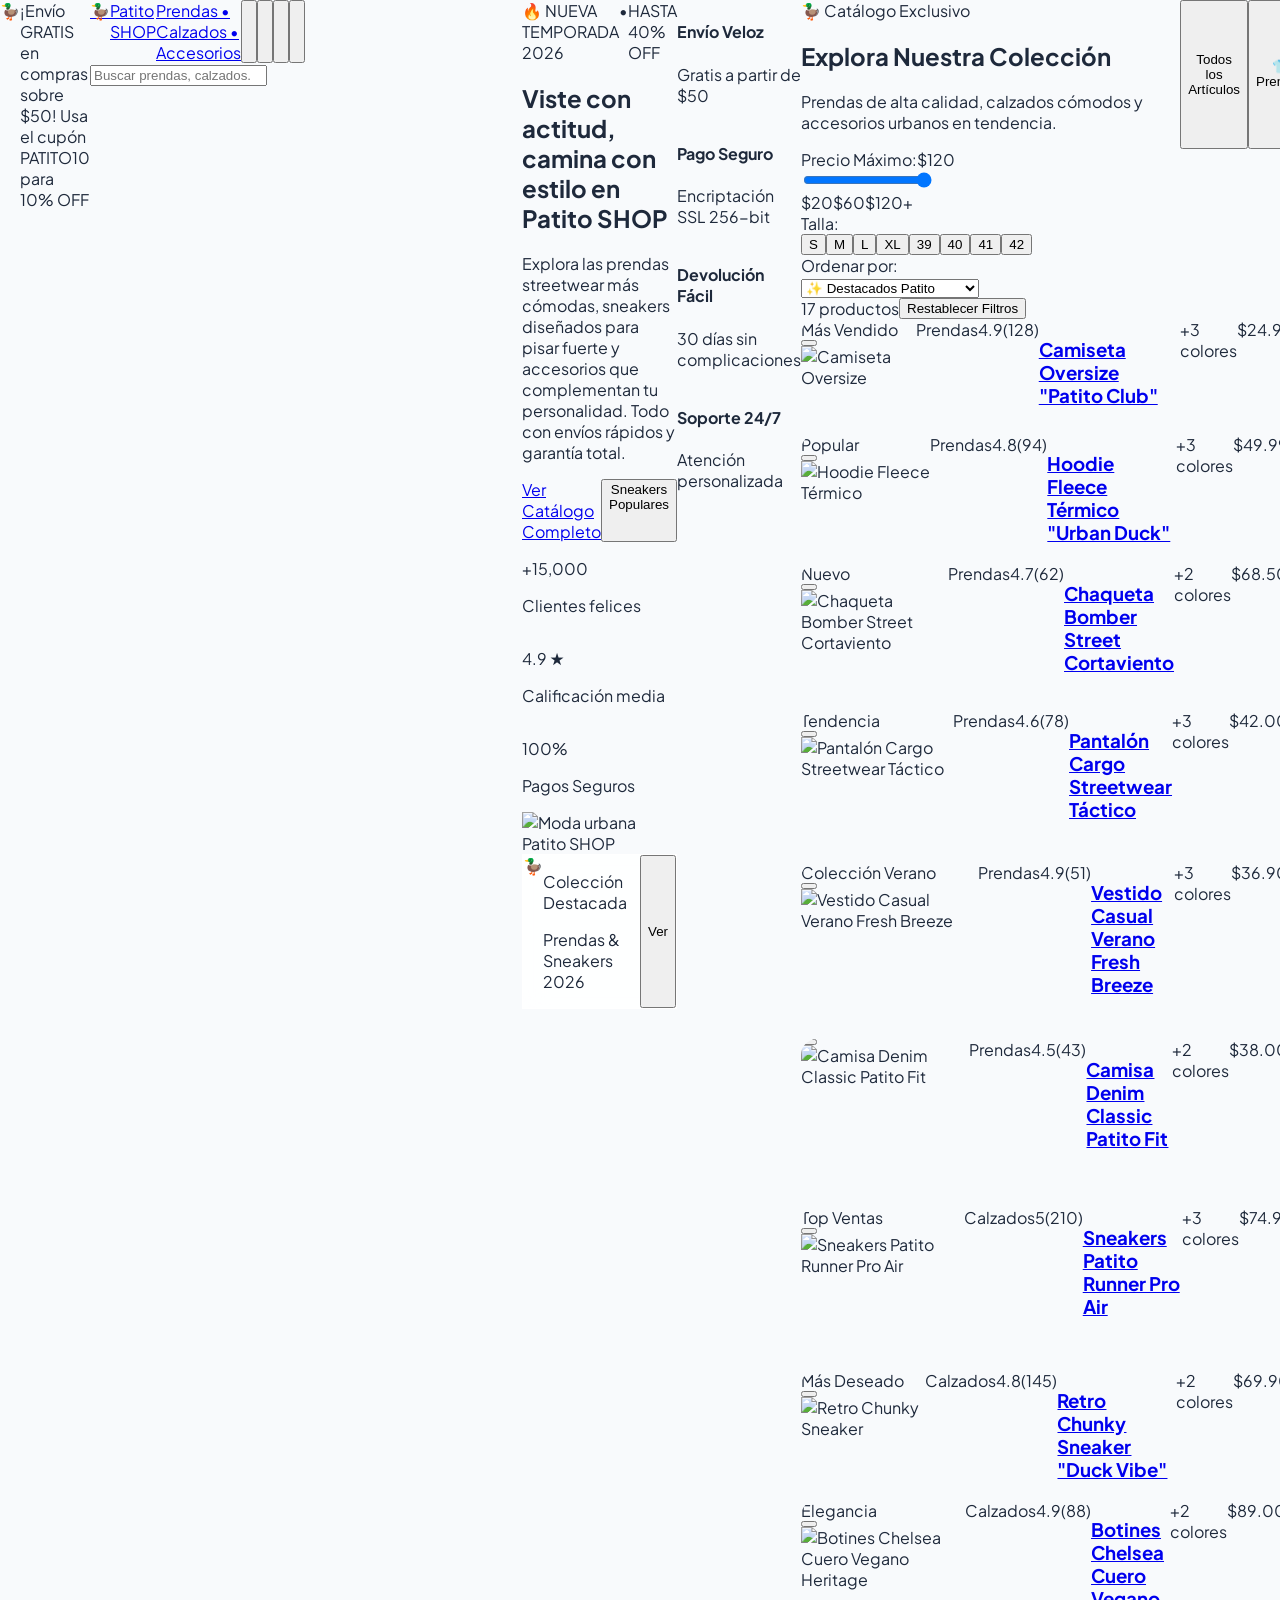
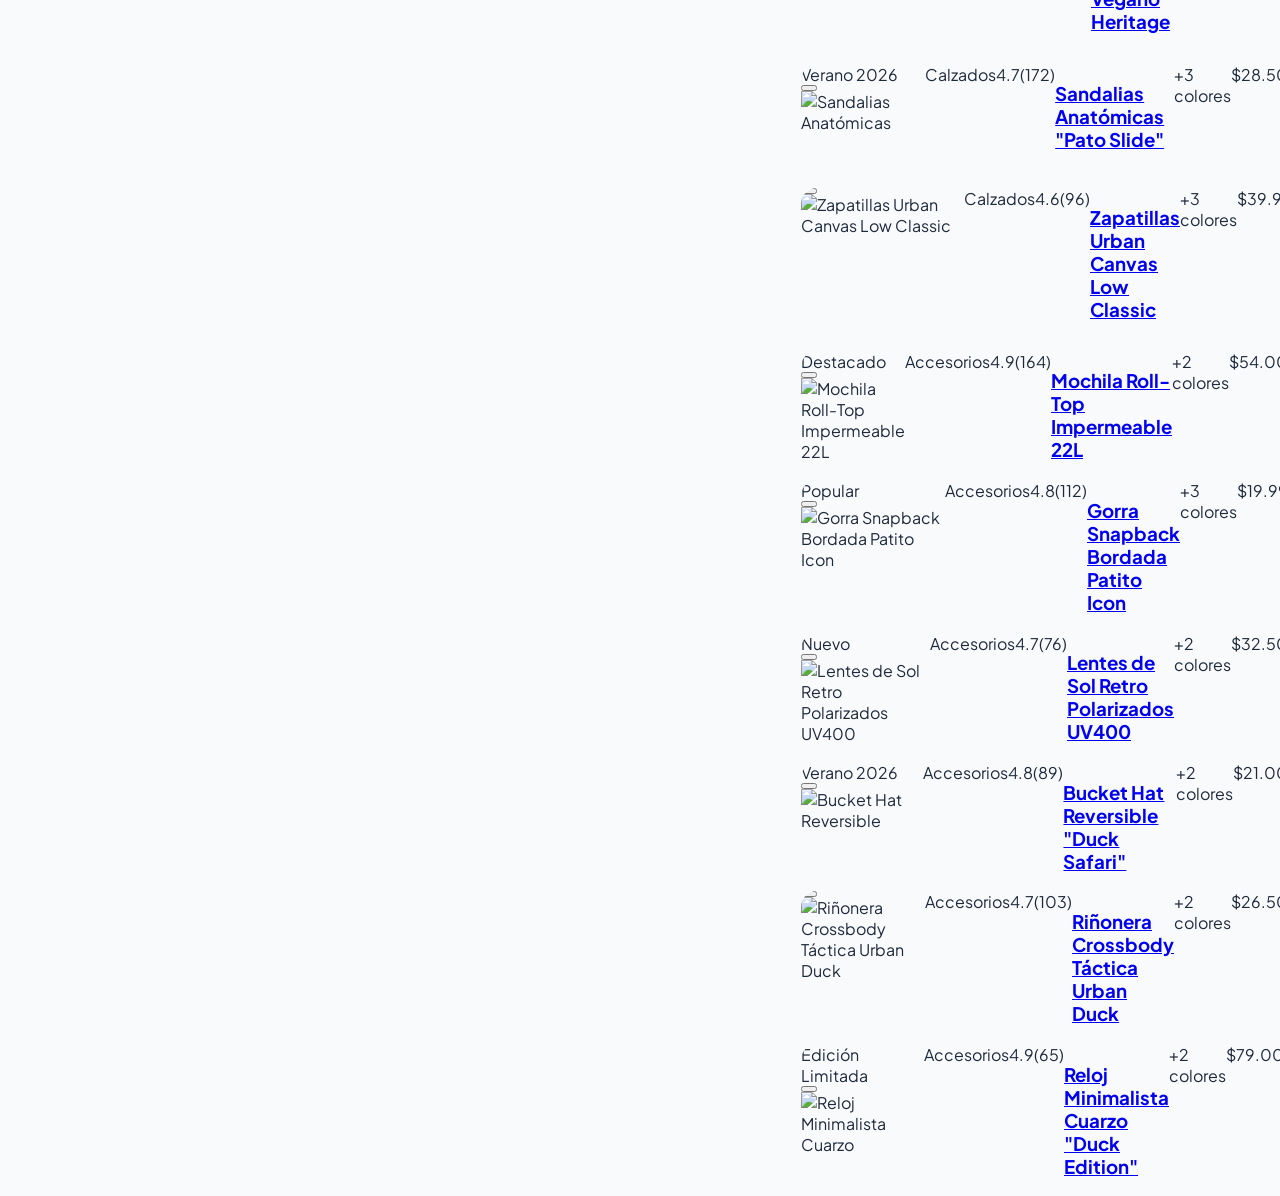
==== commit 2967ae0d: "Integrate Google Firebase Firestore cloud sync (index.html)" ====
--- a/index.html
+++ b/index.html
@@ -1040,6 +1040,11 @@
     </div>
   </footer>
 
+  <!-- Firebase Cloud SDK (Compat) -->
+  <script src="https://www.gstatic.com/firebasejs/10.8.0/firebase-app-compat.js"></script>
+  <script src="https://www.gstatic.com/firebasejs/10.8.0/firebase-firestore-compat.js"></script>
+  <script src="js/firebase-config.js"></script>
+
   <!-- Scripts de la Aplicación -->
   <script src="js/products.js"></script>
   <script src="js/app.js"></script>
